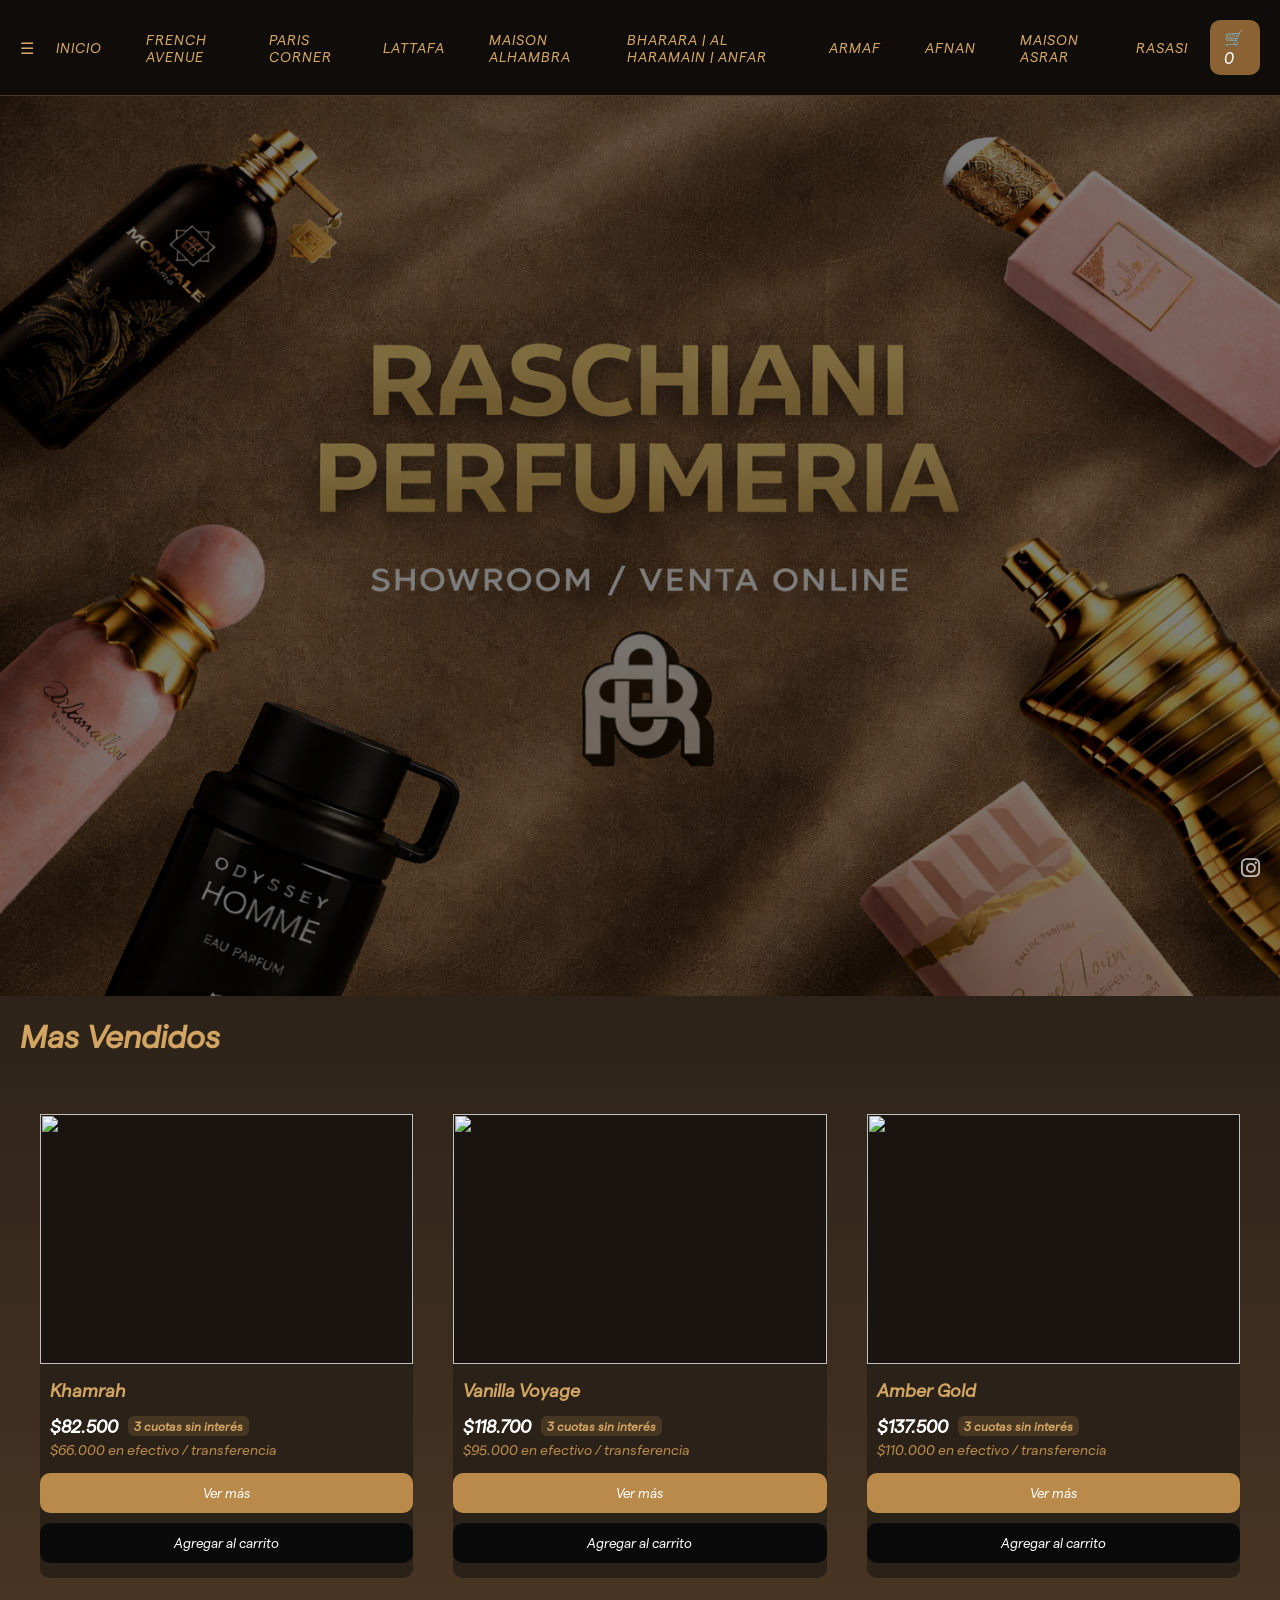
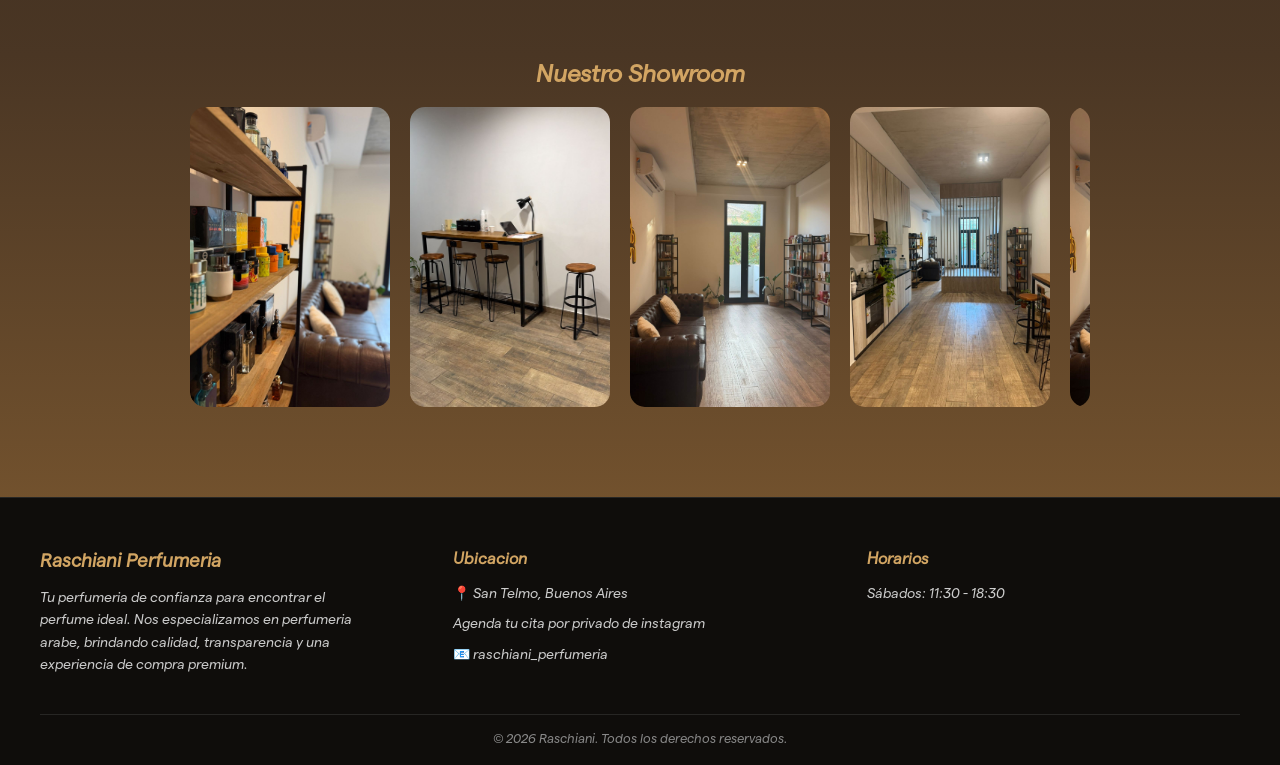
==== index.html @ 4df6bfa4 "Add files via upload" ====
<!DOCTYPE html>
<html lang="es">
<head>
<link rel="stylesheet" href="https://cdnjs.cloudflare.com/ajax/libs/font-awesome/6.5.0/css/all.min.css">
<meta charset="UTF-8">
<meta name="viewport" content="width=device-width, initial-scale=1.0">
<title>RASCHIANI | INICIO</title>
<link rel="stylesheet" href="style.css">
</head>

<body>

<nav class="navbar">
<div class="menu-toggle" onclick="toggleMenu()">☰</div>
<a href="index.html">inicio</a>
<a href="french.html">French Avenue</a>
<a href="paris.html">Paris Corner</a>
<a href="lattafa.html">Lattafa</a>
<a href="maison.html">Maison Alhambra</a>
<a href="bharara.html">Bharara | Al Haramain | Anfar</a>
<a href="armaf.html">Armaf</a>
<a href="afnan.html">Afnan</a>
<a href="asrar.html">Maison Asrar</a>
<a href="rasasi.html">Rasasi</a>

<div class="carrito-icono" onclick="abrirCarrito()">
🛒 <span id="contador">0</span>
</div>
</nav>

<section class="hero">

    <div class="heroContenido">

        <h1 class="tituloHero">
        </h1>

    <picture>
        <source media="(max-width:768px)" srcset="img/hero2.png">
        <img src="img/hero1.png" class="hero-img" alt="Hero">
    </picture>

    <div class="overlay"></div>


        <p class="subtituloHero">
        </p>
    </div>

</section>
<div class="titulo">
    <h1>Mas Vendidos</h1>
</div>
<div id="catalogo" class="contenedor"></div>

<div class="showroom">

    <h2 class="titulo-showroom">Nuestro Showroom</h2>

    <div class="carousel" id="carousel">
        <div class="carousel-track" id="carouselTrack">
            <img src="showroom/1.jpeg">
            <img src="showroom/2.jpeg">
            <img src="showroom/3.jpeg">
            <img src="showroom/4.jpeg">
            <img src="showroom/5.jpeg">
            <img src="showroom/6.jpeg">
        </div>
    </div>

</div>

<!-- MODAL CARRITO -->
<div id="modalCarrito" class="modal">
<div class="contenido">
<h2>Carrito</h2>
<ul id="listaCarrito"></ul>
<p>Total tarjeta: $<span id="totalTarjeta">0</span></p>
<p>Total efectivo/transferencia: $<span id="totalEfectivo">0</span></p>

<p class="forma-pago-titulo">Forma de pago:</p>

<select id="formaPago">
    <option value="tarjeta">💳 Tarjeta (3 cuotas sin interés)</option>
    <option value="efectivo">💵 Efectivo / Transferencia (25% OFF)</option>
</select>
<div class="botones-carrito">
    <button onclick="enviarPedido()">Finalizar</button>
    <button onclick="vaciarCarrito()">Vaciar</button>
    <button onclick="cerrarCarrito()">Cerrar</button>
</div>
</div>
</div>

<!-- MODAL NOTAS -->
<div id="modalnotas" class="modal">
    <div class="contenido">
        <img src="img/logo.png" class="logo-modal">
        <h2 class="titulo-modal" id="modalTitulo"></h2>
        <div class="modal-body">
            <img class="img-modal" id="modalImagen">
            <div class="text-modal" id="modalTexto"></div>
        </div>
        <button onclick="cerrarnotas()">Cerrar</button>
    </div>
</div>
<div class="social-float">
    <a href="https://instagram.com/raschiani_perfumeria" target="_blank" class="icon ig">
        <i class="fab fa-instagram"></i>
    </a>
</div>

<footer class="footer">

<div class="footer-container">

<!-- MARCA -->
<div class="footer-col">
<h3>Raschiani Perfumeria</h3>
<p>
Tu perfumeria de confianza para encontrar el perfume ideal. 
Nos especializamos en perfumeria arabe, brindando calidad, 
transparencia y una experiencia de compra premium.
</p>
</div>

<!-- CONTACTO -->
<div class="footer-col">
<h4>Ubicacion</h4>
<p>📍 San Telmo, Buenos Aires</p>
<p>Agenda tu cita por privado de instagram</p>
<p>📧 raschiani_perfumeria </p>
</div>

<!-- HORARIOS -->
<div class="footer-col">
<h4>Horarios</h4>
<p>Sábados: 11:30 - 18:30</p>
</div>

</div>

<div class="footer-bottom">
<p>© 2026 Raschiani. Todos los derechos reservados.</p>
</div>

</footer>

<!-- MODAL CONFIRMACION -->
<div id="modalConfirmacion" class="modal">
    <div class="contenido">
        <h2 class="importante">⚠️ IMPORTANTE</h2>
        <p id="mensajeCarrito">Al hacer click en confirmar vamos a copiar tu pedido y te llevamos directo a Instagram. Solo pegá el mensaje y tu pedido estará listo.</p>
        <div class="botones-carrito" style="margin-top:20px;">
            <button id="btnConfirmarPedido">Confirmar</button>
            <button onclick="cerrarConfirmacion()">Cancelar</button>
        </div>
    </div>
</div>

<script src="script.js"></script>
</body>
</html>
---- style.css ----
/* ================= VARIABLES ================= */
:root{
--crema:#0f0d0b;
--crema2:#2a2118;

--marron-claro:#6b4a2e;
--marron:#8a6233;
--marron-oscuro:#4a3624;

--negro:#0a0a0a;

--rosa:#b98a4a;
--rosa-oscuro:#d2a563;
}

@font-face {
    font-family: 'fuente1';
    src: url('fuentes/Matter-RegularItalic.otf') format('truetype');
    font-weight: normal;
    font-style: normal;
}

@font-face {
    font-family: 'fuente2';
    src: url('fuentes/Matter-Regular.otf') format('truetype');
    font-weight: normal;
    font-style: normal;
}

/* ================= RESET ================= */
*{
margin:0;
padding:0;
box-sizing:border-box;
font-family: 'fuente1', serif;
}
html{
scroll-behavior: smooth;
}

/* ================= BASE ================= */
body{
background:linear-gradient(
180deg,
#0f0d0b 0%,
#2a2118 40%,
#4a3624 70%,
#8a6233 100%
);
color:#d2a563;
}

.titulo{
color:var(--rosa-oscuro);
padding:20px;
font-family: 'fuente1', serif;
}

/* ================= NAVBAR ================= */
.navbar{
display:flex;
justify-content:space-between;
align-items:center;
padding:20px;
background:rgba(15,13,11,0.8);
backdrop-filter:blur(10px);
position:sticky;
top:0;
z-index:1000;
border-bottom:1px solid #4a3624;
}

.navbar a{
color:#d2a563;
text-decoration:none;
margin:0 10px;
font-size:14px;
letter-spacing:1px;
text-transform:uppercase;
padding:8px 12px;
border-radius:8px;
transition:0.3s;
}

.navbar a:hover{
background:rgba(185,138,74,0.2);
color:#fff;
transform:translateY(-2px);
}

/* ================= HERO ================= */
.hero{
min-height:100vh;
width:100%;  
height: 100vh;
overflow: hidden;
background:linear-gradient(rgba(0,0,0,0.5),rgba(0,0,0,0.5));  
display:flex;
align-items:center;
justify-content:center;
text-align:center;
padding:20px;
position:relative;
}

.hero-img {
position: absolute;
top: 0;
left: 0;
width: 100%;
height: 100%;
object-fit: cover; /* 🔥 ESTO ES LO QUE TE ARREGLA TODO */
}

.overlay {
position: absolute;
top: 0;
left: 0;
width: 100%;
height: 100%;
background: rgba(0, 0, 0, 0.5); /* 🔥 controla opacidad */
}

@media (max-width:768px){
.hero{
min-height:100vh;
}
}



.tituloHero{
font-size:3.5rem;
letter-spacing:4px;
font-family: 'fuente1', serif;
}

.subtituloHero{
position:absolute;
bottom:20px;
right:20px;
color:#d2a563;
font-size:clamp(1rem, 2.5vw, 1.3rem);
margin:0;
font-family: 'fuente1', serif;
}

.showroom{
padding:40px 20px;
text-align:center;
}

.titulo-showroom{
color:#d2a563;
margin-bottom:20px;
font-size:24px;
font-family: 'fuente1', serif;
}

.carousel{
overflow:hidden;
width:100%;
max-width:900px;
margin:auto;
border-radius:15px;
position:relative;
}

.carousel-track{
display:flex;
gap:20px;
transition:transform 0.5s ease;
will-change: transform;
}

.carousel img{
width:200px;
height:300px;
flex-shrink:0;
border-radius:15px;
object-fit:cover;
user-select:none;
pointer-events:none;
}

.carousel img:hover{
opacity:1;
transform:scale(1.05);
}

/* ================= GRID ================= */
.contenedor{
display:grid;
grid-template-columns:repeat(auto-fit,minmax(250px,1fr));
gap:40px;
padding:40px;
}

/* ================= CARDS ================= */
.card{
background:#2a2118;
border-radius:10px;
overflow:visible;
transition:0.3s;
padding-bottom:10px;
transition: all 0.4s ease;
display:flex;
flex-direction:column;
justify-content:space-between;
position:relative;
}

.card:hover{
transform: translateY(-10px) scale(1.02);
box-shadow: 0 15px 40px rgba(0,0,0,0.5);
}

.card img{
width:100%;
height:250px;        /* 🔥 altura fija */
object-fit:contain;  /* mantiene proporción sin cortar */
background:#1a1410;  /* relleno elegante */
}

.card h3{
margin:15px 10px 5px;
font-size:18px;
}

.logo-modal{
position:absolute;
top:12px;
right:12px;
width:60px;
height:60px;
object-fit:contain;
opacity:0.5;
pointer-events:none;
}

.ml-perfume{
margin:0 10px 5px;
font-size:13px;
color:#8a6233;
letter-spacing:1px;
}


.sin-stock{
position:absolute;
top:10px;
right:-40px;
background:red;
color:white;
padding:5px 40px;
font-size:12px;
font-weight:bold;
transform:rotate(45deg);
z-index:10;
box-shadow:0 0 10px rgba(0,0,0,0.5);
}



.precio-container{
margin:10px;
display:flex;
flex-direction:column;
gap:5px;
}

.precio-principal{
font-size:18px;
font-weight:bold;
color:#fff;
display:flex;
align-items:center;
gap:10px;
flex-wrap:wrap;
}

.cuotas{
font-size:12px;
background:rgba(185,138,74,0.2);
padding:3px 6px;
border-radius:6px;
color:#d2a563;
white-space:nowrap;
}

.precio-secundario{
font-size:14px;
color:#b98a4a;
}

/* BOTONES CARD */
.card button{
width:100%;
margin:5px 0;
padding:12px;
border:none;
border-radius:10px;
cursor:pointer;
transition:0.3s;
}

.agregar{
background:#0a0a0a;
color:white;
}

.agregar:hover{
background:#8a6233;
}
.agregar {
position: relative;
overflow: hidden;
}

/* TEXTO */
.agregar .texto {
display: block;
transition: opacity 0.2s ease;
}

/* ICONO */
.carrito-icono-btn {
position: absolute;
left: -40px;
top: 50%;
transform: translateY(-50%);
font-size: 18px;
opacity: 0;
}

/* ESTADO ANIMADO */
.agregar.animado .texto {
opacity: 0;
}

.agregar.animado .carrito-icono-btn {
opacity: 1;
animation: correrCarrito 0.6s ease forwards;
}

/* ANIMACION */
@keyframes correrCarrito {
    0% {
        left: -40px;
    }
    50% {
        left: 50%;
        transform: translate(-50%, -50%);
    }
    100% {
        left: 120%;
    }
}

.detalles{
background:#b98a4a;
color:white;
}

.detalles:hover{
background:#d2a563;
}

.animar{
opacity: 0;
transform: translateY(30px);
transition: all 0.6s ease;
}

.animar.visible{
opacity: 1;
transform: translateY(0);
}

/* ================= CARRITO ================= */
.carrito-icono{
background:var(--marron);
color:white;
padding:8px 14px;
border-radius:10px;
cursor:pointer;
}

/* LISTA */
.item-carrito{
display:flex;
gap:10px;
padding:8px;
background:#1a1410;
border-radius:10px;
margin-bottom:10px;
}

.img-carrito{
width:70px;
height:70px;
object-fit:contain;
}

/* ================= MODALES ================= */
.modal{
position:fixed;
top:0;
left:0;
width:100%;
height:100%;
background:rgba(0,0,0,0.7);
display:flex;
justify-content:center;
align-items:center;
z-index:2000;
opacity: 0;
visibility:hidden;
transition: all 0.1s ease;
}

.modal.activo{
display:flex;
opacity: 1;
visibility:visible;
}

.modal.activo .contenido{
transform: translateY(0) scale(1);
opacity:1;
}

/* CONTENIDO MODAL */
.contenido{
position:relative;
background:#2a2118;
backdrop-filter: blur(10px);
padding:20px;
border-radius:12px;
width:90%;
max-width:400px;
max-height:80vh;
display:flex;
flex-direction:column;
overflow-y:auto;
overflow-x:hidden;
transform: translateY(40px) scale(0.95);
opacity:0;
transition: all 0.4s ease;
}
.titulo-modal{
margin-bottom: 10px;
font-family: 'fuente1', serif;
}
.modal-body{
display:flex;
gap:15px;
align-items:flex-start;
margin-bottom:10px;
width:100%;
min-width:0;
}

.img-modal{
width:100px;
height:130px;
object-fit:contain;
flex-shrink:0;
}

.text-modal{
flex:1;
font-size:14px;
line-height:1.6;
color:#d2a563;
display:flex;
flex-direction:column;
gap:5px;
}

.nota-bar{
padding:6px 12px;
border-radius:5px;
font-size:12px;
color:white;
text-align:center;
letter-spacing:0.5px;
text-shadow:0 1px 2px rgba(0,0,0,0.4);
transition: transform 0.2s ease;
}

/* SCROLL INTERNO */
#listaCarrito{
flex:1;
overflow-y:auto;
margin:10px 0;
}

/* BOTONES CARRITO */
.botones-carrito{
display:flex;
gap:10px;
margin-top:10px;
}

.botones-carrito button{
flex:1;
padding:10px;
border:none;
border-radius:10px;
background:#0a0a0a;
color:white;
cursor:pointer;
transition:0.3s;
}

.botones-carrito button:hover{
background:#8a6233;
}
.importante{
margin-top:10px;
color:red;
font-weight:bold;
}
#mensajeCarrito{
margin-top:10px;
font-size:14px;
color:#b98a4a;
}

#formaPago{
width:100%;
padding:12px 15px;
margin-top:10px;
border-radius:10px;
border:1px solid #4a3624;
background:#1a1410;
color:#d2a563;
font-size:14px;
cursor:pointer;
outline:none;
transition: all 0.3s ease;

/* sacar estilo default */
appearance:none;
-webkit-appearance:none;
-moz-appearance:none;

/* flechita custom */
background-image: url("data:image/svg+xml;utf8,<svg fill='%23d2a563' height='20' viewBox='0 0 20 20' width='20' xmlns='http://www.w3.org/2000/svg'><path d='M5 7l5 5 5-5H5z'/></svg>");
background-repeat:no-repeat;
background-position:right 10px center;
background-size:15px;
}

#formaPago:hover{
border-color:#b98a4a;
}

#formaPago:focus{
box-shadow:0 0 0 2px rgba(185,138,74,0.4);
}

.forma-pago-titulo{
margin-top:10px;
font-size:14px;
color:#d2a563;
font-family: 'fuente1', serif;
}

/* BOTON MODAL NOTAS */
#modalnotas button{
width: 100%;
padding: 6px 14px;
margin: 10px auto;
border-radius: 20px;
background: black;
border: 1px solid #b98a4a;
color: #b98a4a;
cursor: pointer;
transition: all 0.3s ease;
}

#modalnotas button:hover{
background: #b98a4a;
color: #0a0a0a;
transform: scale(1.05);
}

/* ================= ANIMACIONES ================= */
.agregar.animado{
animation:agregarAnim 0.4s ease;
}

@keyframes agregarAnim{
0%{transform:scale(1);}
50%{transform:scale(1.15);}
100%{transform:scale(1);}
}

#contador{
display:inline-block;
}

#contador.animado{
animation:rebote 0.4s ease;
}

@keyframes rebote{
0%{transform:scale(1);}
30%{transform:scale(1.4);}
60%{transform:scale(0.9);}
100%{transform:scale(1);}
}

/* ================= SOCIAL ================= */
.social-float{
position:fixed;
bottom:20px;
right:20px;
display:flex;
flex-direction:column;
gap:15px;
z-index:100;
}

.icon{
color:white;
font-size:22px;
opacity:0.7;
transition:0.3s;
}

.icon:hover{
opacity:1;
transform:translateY(-3px);
}

/* FOOTER */
.footer{
background:var(--crema);
padding:50px 40px 20px;
margin-top:50px;
border-top:1px solid rgba(255,255,255,0.1);
}

/* CONTENEDOR */
.footer-container{
display:grid;
grid-template-columns:repeat(auto-fit,minmax(250px,1fr));
gap:40px;
margin-bottom:30px;
}

/* COLUMNAS */
.footer-col h3,
.footer-col h4{
margin-bottom:15px;
color:#d2a563;
}

.footer-col p{
font-size:14px;
color:#ccc;
line-height:1.6;
margin-bottom:8px;
margin-right:55px;
}

/* BOTTOM */
.footer-bottom{
text-align:center;
border-top:1px solid rgba(255,255,255,0.1);
padding-top:15px;
font-size:13px;
color:#888;
}

/* ================= RESPONSIVE ================= */
@media(max-width:768px){

.navbar{
flex-wrap:wrap;
}

.navbar a{
display:none;
width:100%;
text-align:center;
padding:10px 0;
}

.navbar.activo a{
display:block;
background:#2a2118;
margin:5px 0;
border-radius:10px;
}

.menu-toggle{
display:block;
}

.contenedor{
padding:20px;
gap:20px;
}
}

/*SCROL DISEÑO */
/* ================= SCROLL GLOBAL ================= */

/* Chrome, Edge, Safari */
::-webkit-scrollbar {
width: 8px;
}

::-webkit-scrollbar-track {
background: #0f0d0b; /* fondo oscuro */
}

::-webkit-scrollbar-thumb {
background: linear-gradient(180deg, #8a6233, #b98a4a);
border-radius: 10px;
transition: 0.3s;
}

::-webkit-scrollbar-thumb:hover {
background: linear-gradient(180deg, #b98a4a, #d2a563);
}

/* Firefox */
* {
scrollbar-width: thin;
scrollbar-color: #8a6233 #0f0d0b;
}
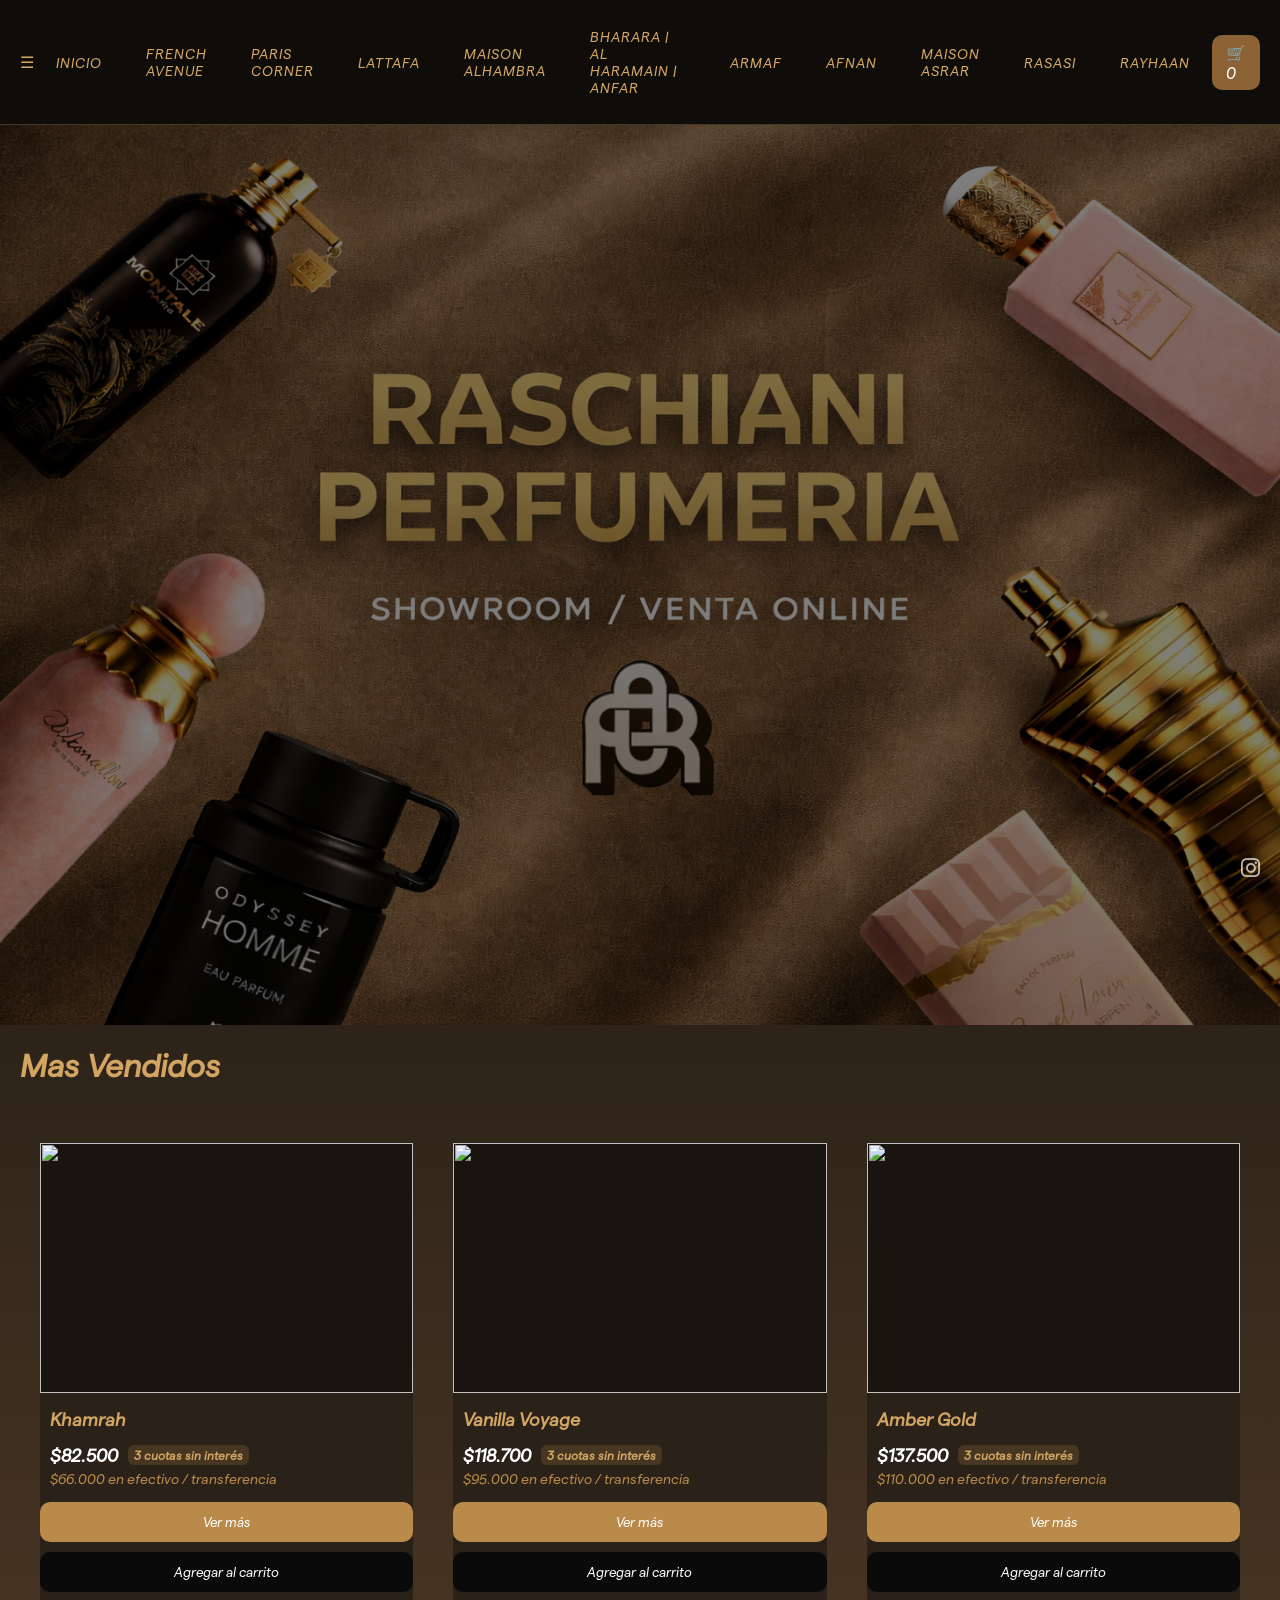
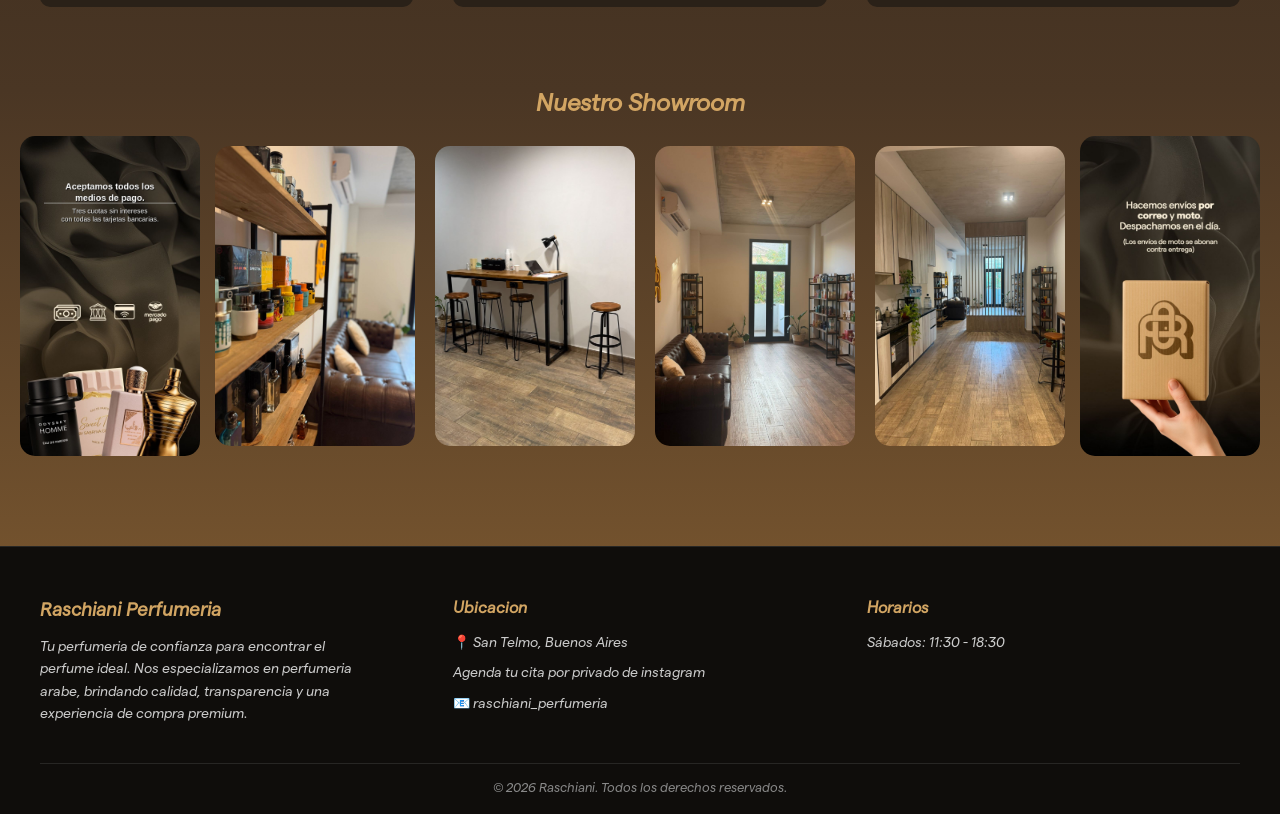
==== commit 453e2f39: "Add files via upload" ====
--- a/index.html
+++ b/index.html
@@ -22,6 +22,7 @@
 <a href="afnan.html">Afnan</a>
 <a href="asrar.html">Maison Asrar</a>
 <a href="rasasi.html">Rasasi</a>
+<a href="rayhaan.html">Rayhaan</a>
 
 <div class="carrito-icono" onclick="abrirCarrito()">
 🛒 <span id="contador">0</span>
@@ -57,15 +58,21 @@
 
     <h2 class="titulo-showroom">Nuestro Showroom</h2>
 
-    <div class="carousel" id="carousel">
-        <div class="carousel-track" id="carouselTrack">
-            <img src="showroom/1.jpeg">
-            <img src="showroom/2.jpeg">
-            <img src="showroom/3.jpeg">
-            <img src="showroom/4.jpeg">
-            <img src="showroom/5.jpeg">
-            <img src="showroom/6.jpeg">
+    <div class="showroom-wrapper">
+        <img src="img/pago.jpg" class="showroom-lateral" alt="Medios de pago">
+
+        <div class="carousel" id="carousel">
+            <div class="carousel-track" id="carouselTrack">
+                <img src="showroom/1.jpeg">
+                <img src="showroom/2.jpeg">
+                <img src="showroom/3.jpeg">
+                <img src="showroom/4.jpeg">
+                <img src="showroom/5.jpeg">
+                <img src="showroom/6.jpeg">
+            </div>
         </div>
+
+        <img src="img/envios.jpeg" class="showroom-lateral" alt="Envíos">
     </div>
 
 </div>
@@ -149,8 +156,7 @@
 <!-- MODAL CONFIRMACION -->
 <div id="modalConfirmacion" class="modal">
     <div class="contenido">
-        <h2 class="importante">⚠️ IMPORTANTE</h2>
-        <p id="mensajeCarrito">Al hacer click en confirmar vamos a copiar tu pedido y te llevamos directo a Instagram. Solo pegá el mensaje y tu pedido estará listo.</p>
+        <p id="mensajeCarrito"><strong class="importante">Importante :</strong><br>Al dar clik en finalizar te lleva al chat de Instagram, en ese momento darle si o si <strong>PEGAR</strong> y tu pedido quedará escrito en el chat 🙂</p>
         <div class="botones-carrito" style="margin-top:20px;">
             <button id="btnConfirmarPedido">Confirmar</button>
             <button onclick="cerrarConfirmacion()">Cancelar</button>
--- a/style.css
+++ b/style.css
@@ -148,6 +148,30 @@
 .showroom{
 padding:40px 20px;
 text-align:center;
+}
+
+.showroom-wrapper{
+display:flex;
+align-items:center;
+justify-content:center;
+gap:15px;
+}
+
+.showroom-lateral{
+width:180px;
+border-radius:15px;
+object-fit:cover;
+flex-shrink:0;
+}
+
+@media(max-width:768px){
+.showroom-wrapper{
+flex-direction:column;
+}
+.showroom-lateral{
+width:90%;
+max-width:400px;
+}
 }
 
 .titulo-showroom{
@@ -524,8 +548,9 @@
 }
 #mensajeCarrito{
 margin-top:10px;
-font-size:14px;
+font-size:17px;
 color:#b98a4a;
+line-height:1.8;
 }
 
 #formaPago{
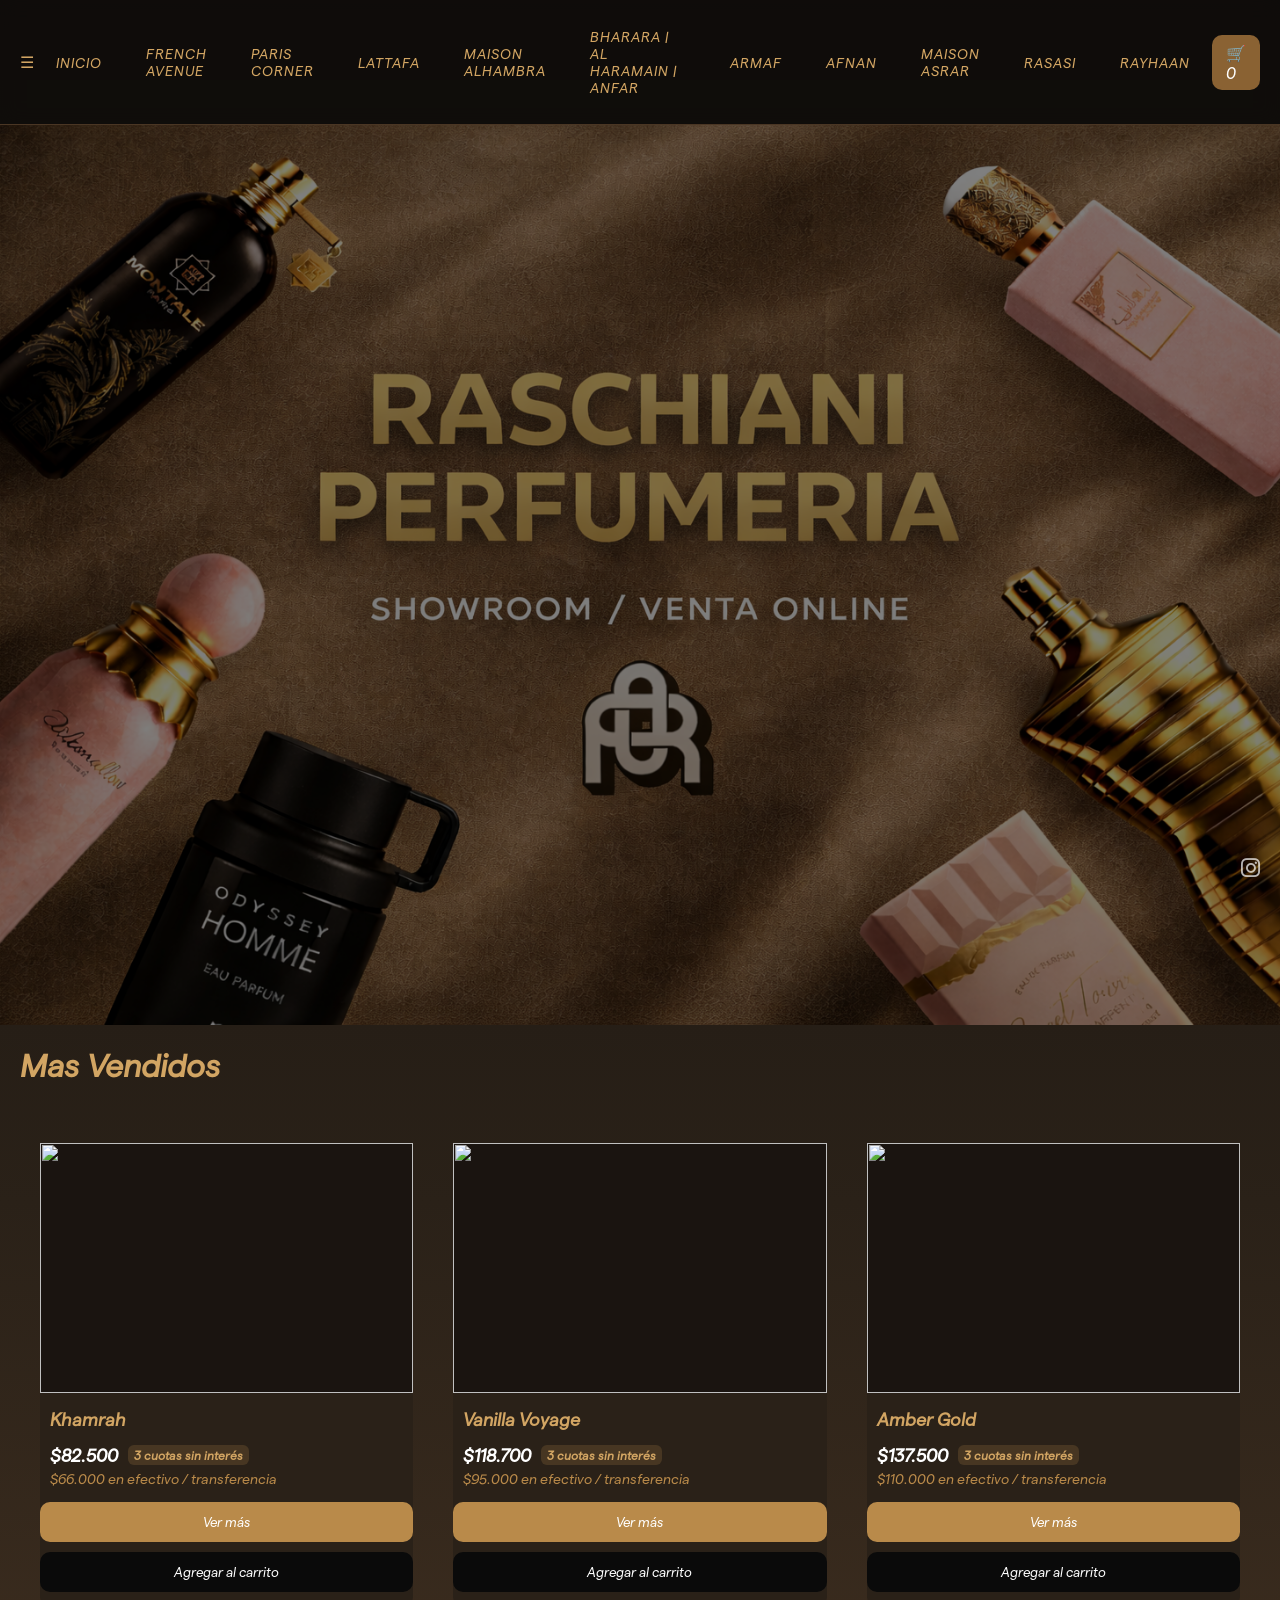
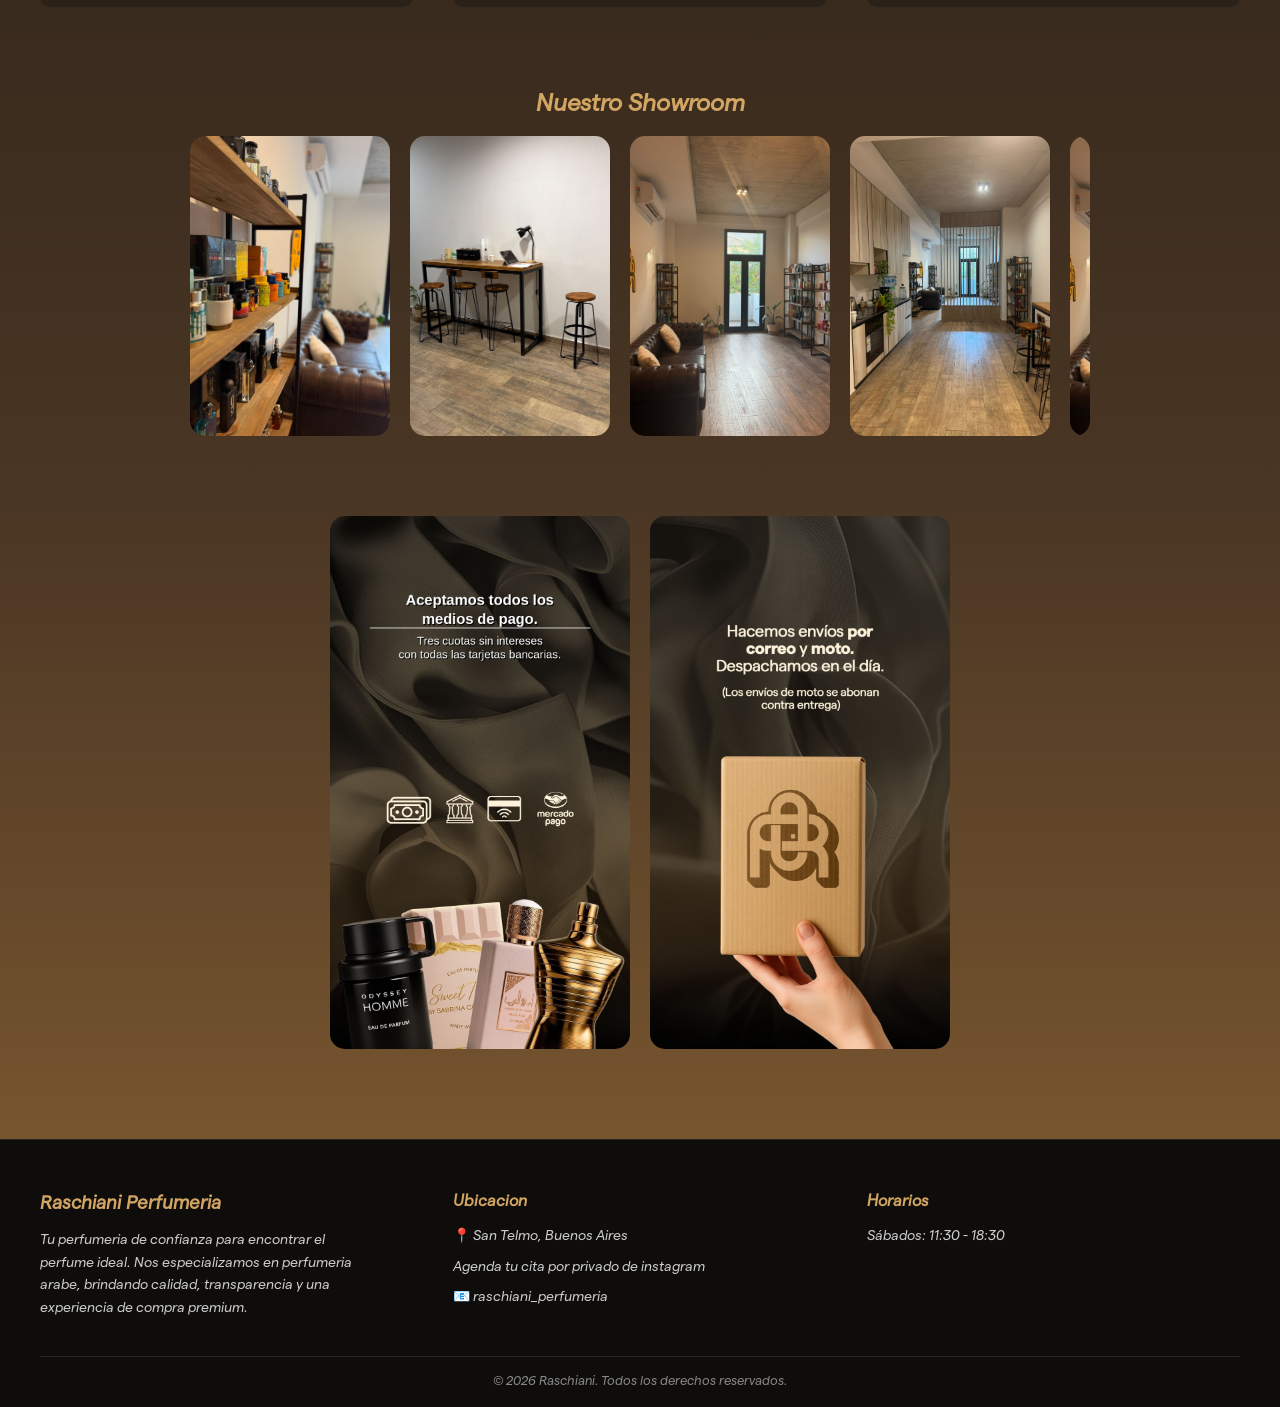
==== commit 7ab76ef4: "Add files via upload" ====
--- a/index.html
+++ b/index.html
@@ -58,23 +58,22 @@
 
     <h2 class="titulo-showroom">Nuestro Showroom</h2>
 
-    <div class="showroom-wrapper">
-        <img src="img/pago.jpg" class="showroom-lateral" alt="Medios de pago">
-
-        <div class="carousel" id="carousel">
-            <div class="carousel-track" id="carouselTrack">
-                <img src="showroom/1.jpeg">
-                <img src="showroom/2.jpeg">
-                <img src="showroom/3.jpeg">
-                <img src="showroom/4.jpeg">
-                <img src="showroom/5.jpeg">
-                <img src="showroom/6.jpeg">
-            </div>
+    <div class="carousel" id="carousel">
+        <div class="carousel-track" id="carouselTrack">
+            <img src="showroom/1.jpeg">
+            <img src="showroom/2.jpeg">
+            <img src="showroom/3.jpeg">
+            <img src="showroom/4.jpeg">
+            <img src="showroom/5.jpeg">
+            <img src="showroom/6.jpeg">
         </div>
-
-        <img src="img/envios.jpeg" class="showroom-lateral" alt="Envíos">
     </div>
 
+</div>
+
+<div class="info-imagenes">
+    <img src="img/pago.jpg" alt="Medios de pago">
+    <img src="img/envios.jpeg" alt="Envíos">
 </div>
 
 <!-- MODAL CARRITO -->
--- a/style.css
+++ b/style.css
@@ -150,28 +150,19 @@
 text-align:center;
 }
 
-.showroom-wrapper{
-display:flex;
-align-items:center;
+.info-imagenes{
+display:flex;
 justify-content:center;
-gap:15px;
-}
-
-.showroom-lateral{
-width:180px;
+gap:20px;
+padding:40px 20px;
+flex-wrap:wrap;
+}
+
+.info-imagenes img{
+width:70%;
+max-width:300px;
 border-radius:15px;
 object-fit:cover;
-flex-shrink:0;
-}
-
-@media(max-width:768px){
-.showroom-wrapper{
-flex-direction:column;
-}
-.showroom-lateral{
-width:90%;
-max-width:400px;
-}
 }
 
 .titulo-showroom{
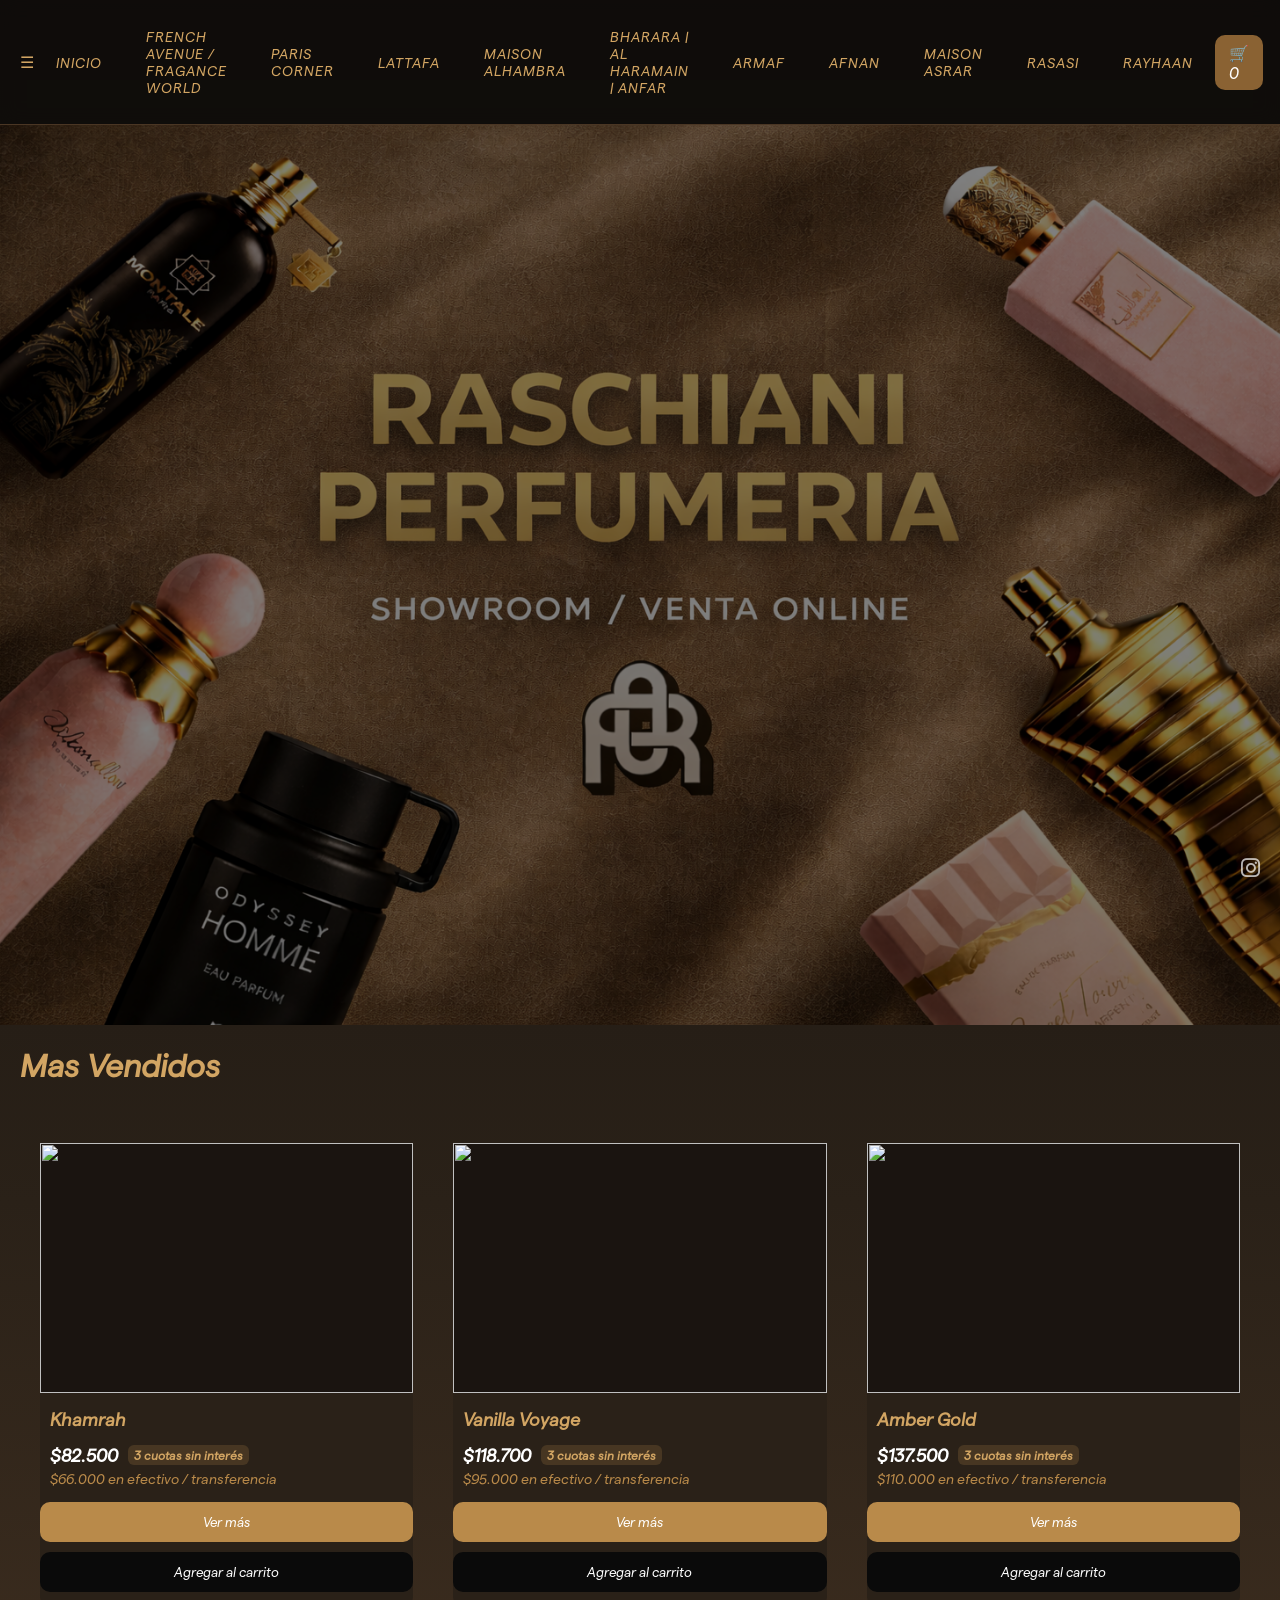
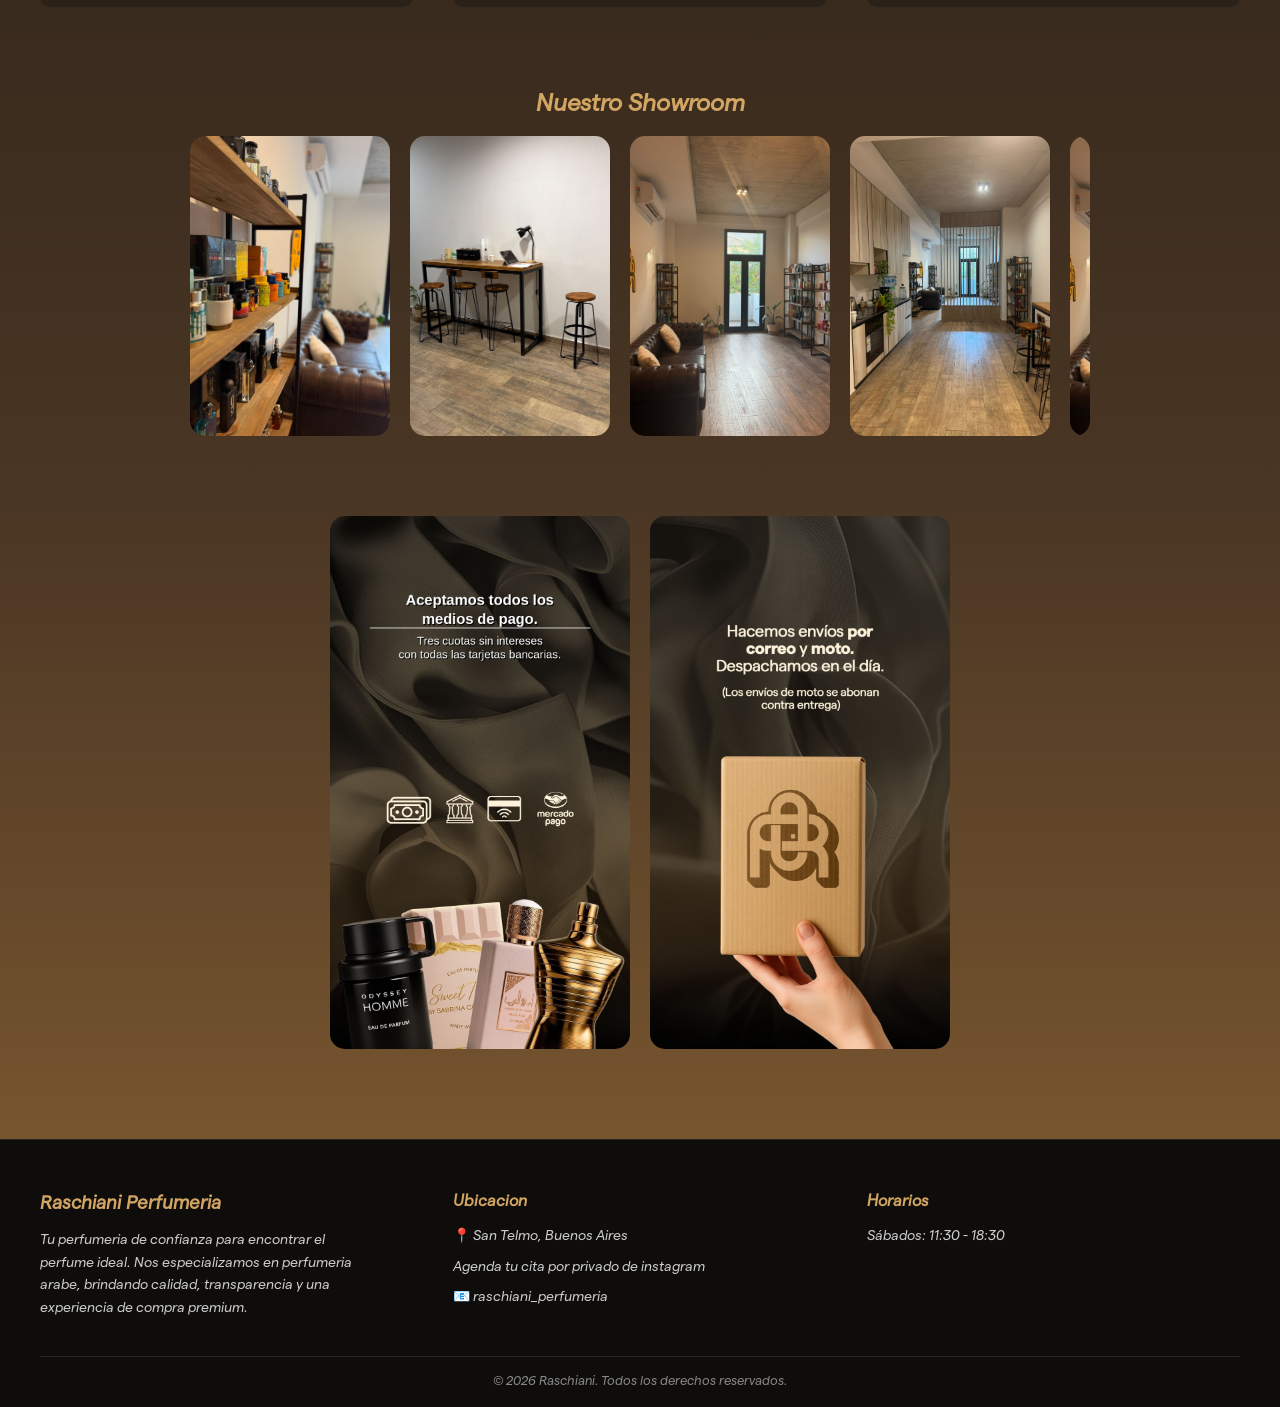
==== commit ccc9350a: "Add files via upload" ====
--- a/index.html
+++ b/index.html
@@ -13,7 +13,7 @@
 <nav class="navbar">
 <div class="menu-toggle" onclick="toggleMenu()">☰</div>
 <a href="index.html">inicio</a>
-<a href="french.html">French Avenue</a>
+<a href="french.html">French Avenue / Fragance World</a>
 <a href="paris.html">Paris Corner</a>
 <a href="lattafa.html">Lattafa</a>
 <a href="maison.html">Maison Alhambra</a>
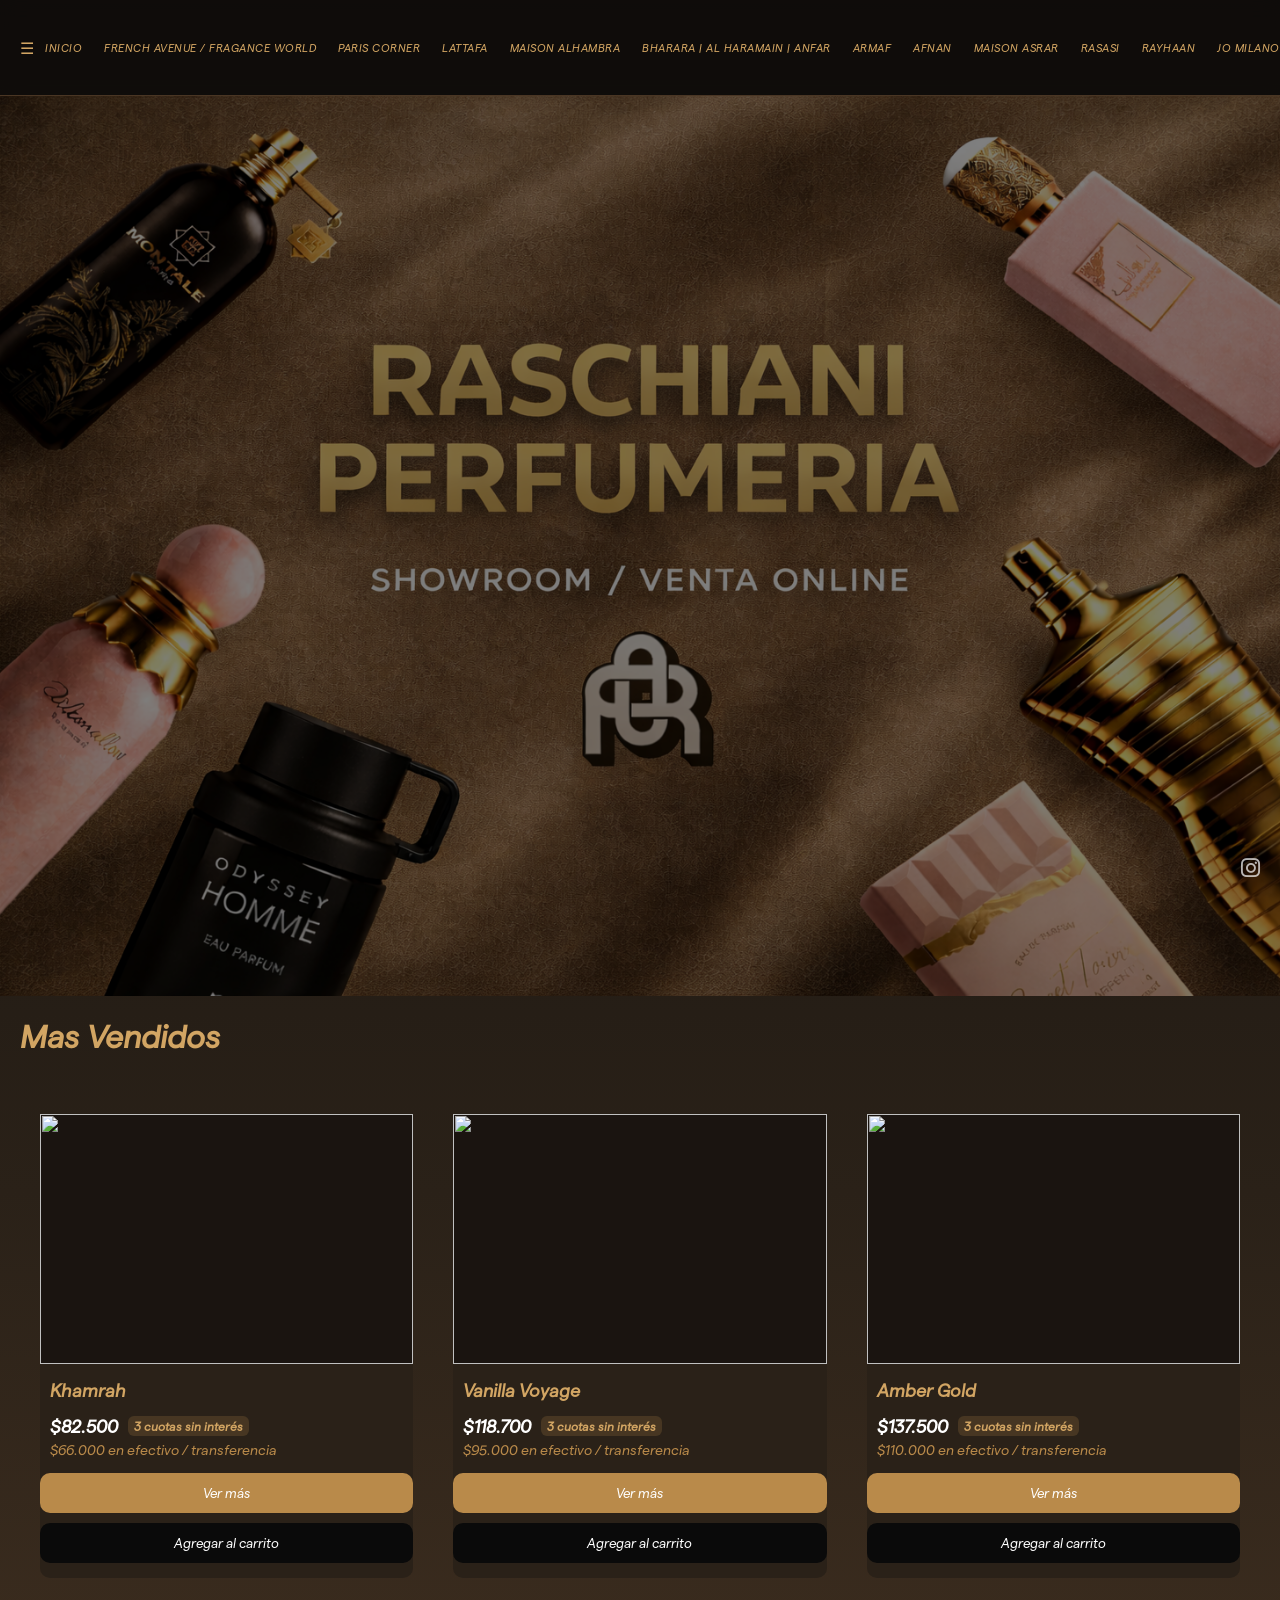
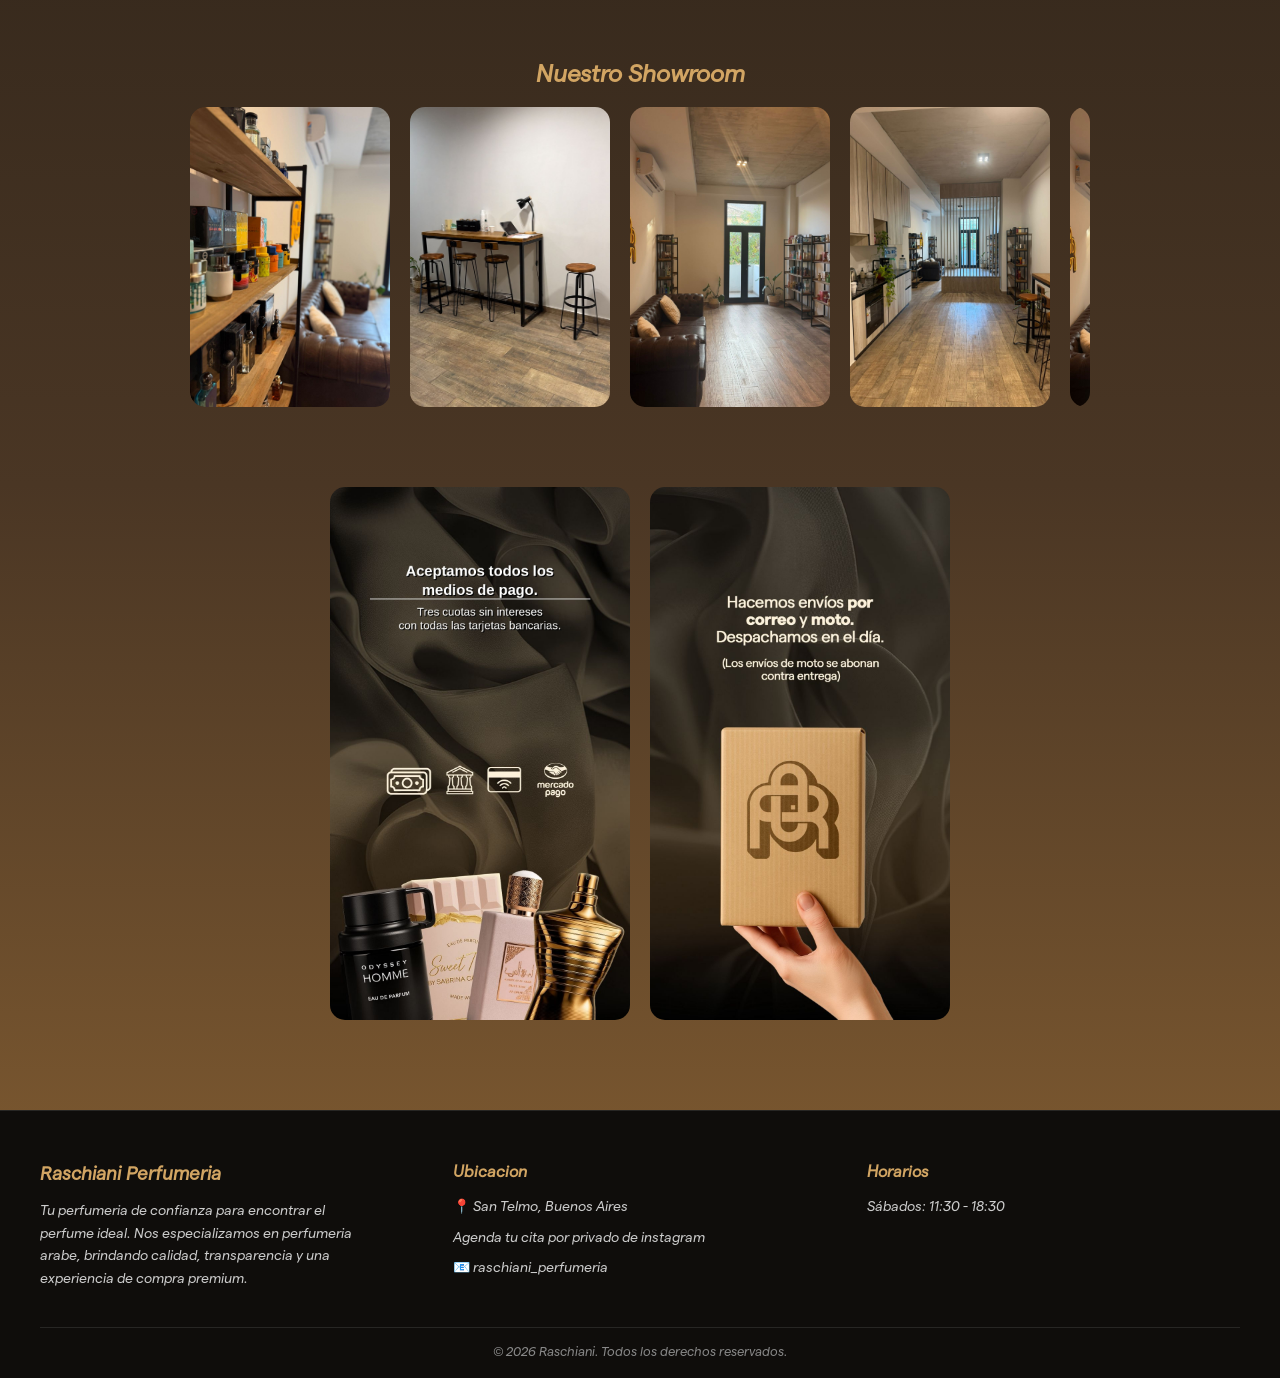
==== commit 01e26191: "Add files via upload" ====
--- a/index.html
+++ b/index.html
@@ -1,168 +1,169 @@
-<!DOCTYPE html>
-<html lang="es">
-<head>
-<link rel="stylesheet" href="https://cdnjs.cloudflare.com/ajax/libs/font-awesome/6.5.0/css/all.min.css">
-<meta charset="UTF-8">
-<meta name="viewport" content="width=device-width, initial-scale=1.0">
-<title>RASCHIANI | INICIO</title>
-<link rel="stylesheet" href="style.css">
-</head>
-
-<body>
-
-<nav class="navbar">
-<div class="menu-toggle" onclick="toggleMenu()">☰</div>
-<a href="index.html">inicio</a>
-<a href="french.html">French Avenue / Fragance World</a>
-<a href="paris.html">Paris Corner</a>
-<a href="lattafa.html">Lattafa</a>
-<a href="maison.html">Maison Alhambra</a>
-<a href="bharara.html">Bharara | Al Haramain | Anfar</a>
-<a href="armaf.html">Armaf</a>
-<a href="afnan.html">Afnan</a>
-<a href="asrar.html">Maison Asrar</a>
-<a href="rasasi.html">Rasasi</a>
-<a href="rayhaan.html">Rayhaan</a>
-
-<div class="carrito-icono" onclick="abrirCarrito()">
-🛒 <span id="contador">0</span>
-</div>
-</nav>
-
-<section class="hero">
-
-    <div class="heroContenido">
-
-        <h1 class="tituloHero">
-        </h1>
-
-    <picture>
-        <source media="(max-width:768px)" srcset="img/hero2.png">
-        <img src="img/hero1.png" class="hero-img" alt="Hero">
-    </picture>
-
-    <div class="overlay"></div>
-
-
-        <p class="subtituloHero">
-        </p>
-    </div>
-
-</section>
-<div class="titulo">
-    <h1>Mas Vendidos</h1>
-</div>
-<div id="catalogo" class="contenedor"></div>
-
-<div class="showroom">
-
-    <h2 class="titulo-showroom">Nuestro Showroom</h2>
-
-    <div class="carousel" id="carousel">
-        <div class="carousel-track" id="carouselTrack">
-            <img src="showroom/1.jpeg">
-            <img src="showroom/2.jpeg">
-            <img src="showroom/3.jpeg">
-            <img src="showroom/4.jpeg">
-            <img src="showroom/5.jpeg">
-            <img src="showroom/6.jpeg">
-        </div>
-    </div>
-
-</div>
-
-<div class="info-imagenes">
-    <img src="img/pago.jpg" alt="Medios de pago">
-    <img src="img/envios.jpeg" alt="Envíos">
-</div>
-
-<!-- MODAL CARRITO -->
-<div id="modalCarrito" class="modal">
-<div class="contenido">
-<h2>Carrito</h2>
-<ul id="listaCarrito"></ul>
-<p>Total tarjeta: $<span id="totalTarjeta">0</span></p>
-<p>Total efectivo/transferencia: $<span id="totalEfectivo">0</span></p>
-
-<p class="forma-pago-titulo">Forma de pago:</p>
-
-<select id="formaPago">
-    <option value="tarjeta">💳 Tarjeta (3 cuotas sin interés)</option>
-    <option value="efectivo">💵 Efectivo / Transferencia (25% OFF)</option>
-</select>
-<div class="botones-carrito">
-    <button onclick="enviarPedido()">Finalizar</button>
-    <button onclick="vaciarCarrito()">Vaciar</button>
-    <button onclick="cerrarCarrito()">Cerrar</button>
-</div>
-</div>
-</div>
-
-<!-- MODAL NOTAS -->
-<div id="modalnotas" class="modal">
-    <div class="contenido">
-        <img src="img/logo.png" class="logo-modal">
-        <h2 class="titulo-modal" id="modalTitulo"></h2>
-        <div class="modal-body">
-            <img class="img-modal" id="modalImagen">
-            <div class="text-modal" id="modalTexto"></div>
-        </div>
-        <button onclick="cerrarnotas()">Cerrar</button>
-    </div>
-</div>
-<div class="social-float">
-    <a href="https://instagram.com/raschiani_perfumeria" target="_blank" class="icon ig">
-        <i class="fab fa-instagram"></i>
-    </a>
-</div>
-
-<footer class="footer">
-
-<div class="footer-container">
-
-<!-- MARCA -->
-<div class="footer-col">
-<h3>Raschiani Perfumeria</h3>
-<p>
-Tu perfumeria de confianza para encontrar el perfume ideal. 
-Nos especializamos en perfumeria arabe, brindando calidad, 
-transparencia y una experiencia de compra premium.
-</p>
-</div>
-
-<!-- CONTACTO -->
-<div class="footer-col">
-<h4>Ubicacion</h4>
-<p>📍 San Telmo, Buenos Aires</p>
-<p>Agenda tu cita por privado de instagram</p>
-<p>📧 raschiani_perfumeria </p>
-</div>
-
-<!-- HORARIOS -->
-<div class="footer-col">
-<h4>Horarios</h4>
-<p>Sábados: 11:30 - 18:30</p>
-</div>
-
-</div>
-
-<div class="footer-bottom">
-<p>© 2026 Raschiani. Todos los derechos reservados.</p>
-</div>
-
-</footer>
-
-<!-- MODAL CONFIRMACION -->
-<div id="modalConfirmacion" class="modal">
-    <div class="contenido">
-        <p id="mensajeCarrito"><strong class="importante">Importante :</strong><br>Al dar clik en finalizar te lleva al chat de Instagram, en ese momento darle si o si <strong>PEGAR</strong> y tu pedido quedará escrito en el chat 🙂</p>
-        <div class="botones-carrito" style="margin-top:20px;">
-            <button id="btnConfirmarPedido">Confirmar</button>
-            <button onclick="cerrarConfirmacion()">Cancelar</button>
-        </div>
-    </div>
-</div>
-
-<script src="script.js"></script>
-</body>
+<!DOCTYPE html>
+<html lang="es">
+<head>
+<link rel="stylesheet" href="https://cdnjs.cloudflare.com/ajax/libs/font-awesome/6.5.0/css/all.min.css">
+<meta charset="UTF-8">
+<meta name="viewport" content="width=device-width, initial-scale=1.0">
+<title>RASCHIANI | INICIO</title>
+<link rel="stylesheet" href="style.css">
+</head>
+
+<body>
+
+<nav class="navbar">
+<div class="menu-toggle" onclick="toggleMenu()">☰</div>
+<a href="index.html">inicio</a>
+<a href="french.html">French Avenue / Fragance World</a>
+<a href="paris.html">Paris Corner</a>
+<a href="lattafa.html">Lattafa</a>
+<a href="maison.html">Maison Alhambra</a>
+<a href="bharara.html">Bharara | Al Haramain | Anfar</a>
+<a href="armaf.html">Armaf</a>
+<a href="afnan.html">Afnan</a>
+<a href="asrar.html">Maison Asrar</a>
+<a href="rasasi.html">Rasasi</a>
+<a href="rayhaan.html">Rayhaan</a>
+<a href="milano.html">Jo Milano</a>
+
+<div class="carrito-icono" onclick="abrirCarrito()">
+🛒 <span id="contador">0</span>
+</div>
+</nav>
+
+<section class="hero">
+
+    <div class="heroContenido">
+
+        <h1 class="tituloHero">
+        </h1>
+
+    <picture>
+        <source media="(max-width:768px)" srcset="img/hero2.png">
+        <img src="img/hero1.png" class="hero-img" alt="Hero">
+    </picture>
+
+    <div class="overlay"></div>
+
+
+        <p class="subtituloHero">
+        </p>
+    </div>
+
+</section>
+<div class="titulo">
+    <h1>Mas Vendidos</h1>
+</div>
+<div id="catalogo" class="contenedor"></div>
+
+<div class="showroom">
+
+    <h2 class="titulo-showroom">Nuestro Showroom</h2>
+
+    <div class="carousel" id="carousel">
+        <div class="carousel-track" id="carouselTrack">
+            <img src="showroom/1.jpeg">
+            <img src="showroom/2.jpeg">
+            <img src="showroom/3.jpeg">
+            <img src="showroom/4.jpeg">
+            <img src="showroom/5.jpeg">
+            <img src="showroom/6.jpeg">
+        </div>
+    </div>
+
+</div>
+
+<div class="info-imagenes">
+    <img src="img/pago.jpg" alt="Medios de pago">
+    <img src="img/envios.jpeg" alt="Envíos">
+</div>
+
+<!-- MODAL CARRITO -->
+<div id="modalCarrito" class="modal">
+<div class="contenido">
+<h2>Carrito</h2>
+<ul id="listaCarrito"></ul>
+<p>Total tarjeta: $<span id="totalTarjeta">0</span></p>
+<p>Total efectivo/transferencia: $<span id="totalEfectivo">0</span></p>
+
+<p class="forma-pago-titulo">Forma de pago:</p>
+
+<select id="formaPago">
+    <option value="tarjeta">💳 Tarjeta (3 cuotas sin interés)</option>
+    <option value="efectivo">💵 Efectivo / Transferencia (25% OFF)</option>
+</select>
+<div class="botones-carrito">
+    <button onclick="enviarPedido()">Finalizar</button>
+    <button onclick="vaciarCarrito()">Vaciar</button>
+    <button onclick="cerrarCarrito()">Cerrar</button>
+</div>
+</div>
+</div>
+
+<!-- MODAL NOTAS -->
+<div id="modalnotas" class="modal">
+    <div class="contenido">
+        <img src="img/logo.png" class="logo-modal">
+        <h2 class="titulo-modal" id="modalTitulo"></h2>
+        <div class="modal-body">
+            <img class="img-modal" id="modalImagen">
+            <div class="text-modal" id="modalTexto"></div>
+        </div>
+        <button onclick="cerrarnotas()">Cerrar</button>
+    </div>
+</div>
+<div class="social-float">
+    <a href="https://instagram.com/raschiani_perfumeria" target="_blank" class="icon ig">
+        <i class="fab fa-instagram"></i>
+    </a>
+</div>
+
+<footer class="footer">
+
+<div class="footer-container">
+
+<!-- MARCA -->
+<div class="footer-col">
+<h3>Raschiani Perfumeria</h3>
+<p>
+Tu perfumeria de confianza para encontrar el perfume ideal. 
+Nos especializamos en perfumeria arabe, brindando calidad, 
+transparencia y una experiencia de compra premium.
+</p>
+</div>
+
+<!-- CONTACTO -->
+<div class="footer-col">
+<h4>Ubicacion</h4>
+<p>📍 San Telmo, Buenos Aires</p>
+<p>Agenda tu cita por privado de instagram</p>
+<p>📧 raschiani_perfumeria </p>
+</div>
+
+<!-- HORARIOS -->
+<div class="footer-col">
+<h4>Horarios</h4>
+<p>Sábados: 11:30 - 18:30</p>
+</div>
+
+</div>
+
+<div class="footer-bottom">
+<p>© 2026 Raschiani. Todos los derechos reservados.</p>
+</div>
+
+</footer>
+
+<!-- MODAL CONFIRMACION -->
+<div id="modalConfirmacion" class="modal">
+    <div class="contenido">
+        <p id="mensajeCarrito"><strong class="importante">Importante :</strong><br>Al dar clik en finalizar te lleva al chat de Instagram, en ese momento darle si o si <strong>PEGAR</strong> y tu pedido quedará escrito en el chat 🙂</p>
+        <div class="botones-carrito" style="margin-top:20px;">
+            <button id="btnConfirmarPedido">Confirmar</button>
+            <button onclick="cerrarConfirmacion()">Cancelar</button>
+        </div>
+    </div>
+</div>
+
+<script src="script.js"></script>
+</body>
 </html>
--- a/style.css
+++ b/style.css
@@ -73,13 +73,14 @@
 .navbar a{
 color:#d2a563;
 text-decoration:none;
-margin:0 10px;
-font-size:14px;
-letter-spacing:1px;
+margin:0 4px;
+font-size:11px;
+letter-spacing:0.5px;
 text-transform:uppercase;
-padding:8px 12px;
+padding:6px 7px;
 border-radius:8px;
 transition:0.3s;
+white-space:nowrap;
 }
 
 .navbar a:hover{
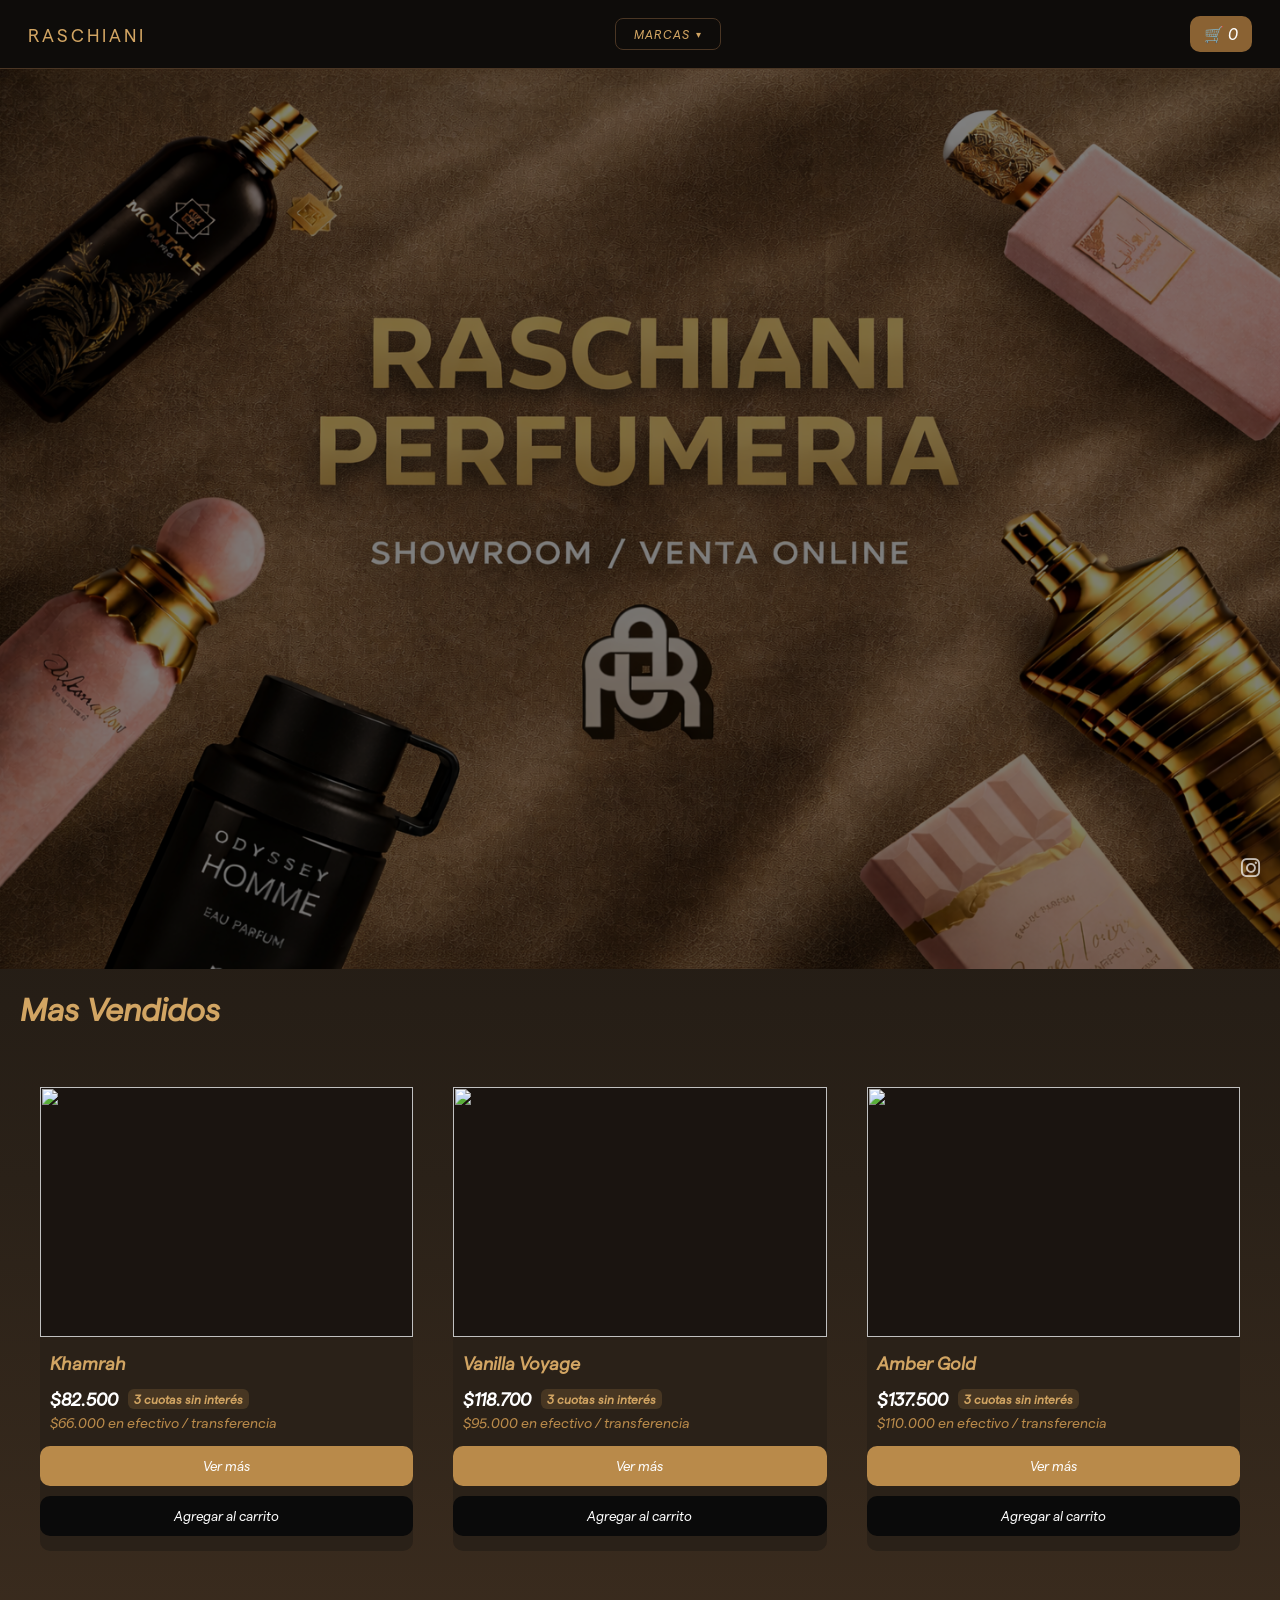
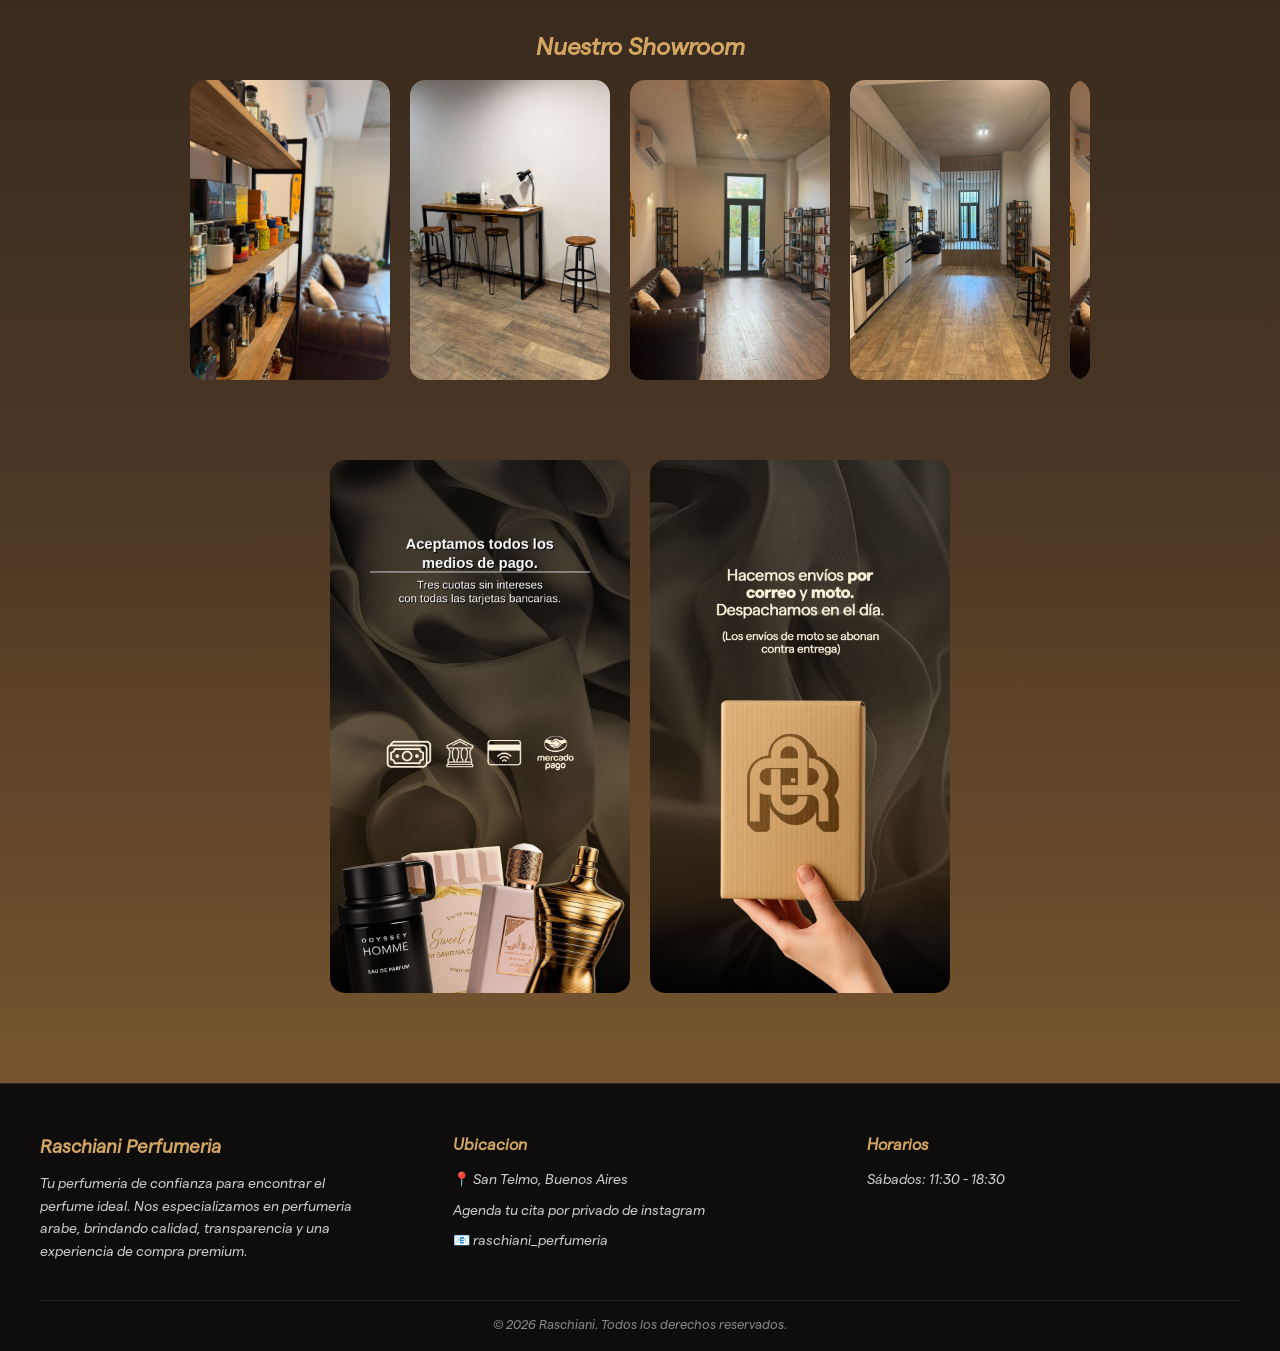
==== commit 901b14be: "Add files via upload" ====
--- a/index.html
+++ b/index.html
@@ -11,23 +11,29 @@
 <body>
 
 <nav class="navbar">
-<div class="menu-toggle" onclick="toggleMenu()">☰</div>
-<a href="index.html">inicio</a>
-<a href="french.html">French Avenue / Fragance World</a>
-<a href="paris.html">Paris Corner</a>
-<a href="lattafa.html">Lattafa</a>
-<a href="maison.html">Maison Alhambra</a>
-<a href="bharara.html">Bharara | Al Haramain | Anfar</a>
-<a href="armaf.html">Armaf</a>
-<a href="afnan.html">Afnan</a>
-<a href="asrar.html">Maison Asrar</a>
-<a href="rasasi.html">Rasasi</a>
-<a href="rayhaan.html">Rayhaan</a>
-<a href="milano.html">Jo Milano</a>
+  <a href="index.html" class="nav-logo">RASCHIANI</a>
 
-<div class="carrito-icono" onclick="abrirCarrito()">
-🛒 <span id="contador">0</span>
-</div>
+  <div class="nav-marcas">
+    <button class="marcas-btn">Marcas <span class="marcas-arrow">▾</span></button>
+    <div class="marcas-dropdown">
+      <a href="french.html">French Avenue / Fragance World</a>
+      <a href="paris.html">Paris Corner</a>
+      <a href="lattafa.html">Lattafa</a>
+      <a href="maison.html">Maison Alhambra</a>
+      <a href="bharara.html">Bharara | Al Haramain | Anfar</a>
+      <a href="armaf.html">Armaf</a>
+      <a href="afnan.html">Afnan</a>
+      <a href="asrar.html">Maison Asrar</a>
+      <a href="rasasi.html">Rasasi</a>
+      <a href="rayhaan.html">Rayhaan</a>
+      <a href="milano.html">Jo Milano</a>
+      <a href="dumont.html">Dumont</a>
+    </div>
+  </div>
+
+  <div class="carrito-icono" onclick="abrirCarrito()">
+    🛒 <span id="contador">0</span>
+  </div>
 </nav>
 
 <section class="hero">
--- a/style.css
+++ b/style.css
@@ -61,8 +61,8 @@
 display:flex;
 justify-content:space-between;
 align-items:center;
-padding:20px;
-background:rgba(15,13,11,0.8);
+padding:16px 28px;
+background:rgba(15,13,11,0.9);
 backdrop-filter:blur(10px);
 position:sticky;
 top:0;
@@ -70,23 +70,88 @@
 border-bottom:1px solid #4a3624;
 }
 
-.navbar a{
+.nav-logo{
 color:#d2a563;
 text-decoration:none;
-margin:0 4px;
+font-size:18px;
+letter-spacing:3px;
+text-transform:uppercase;
+font-family:'fuente2',serif;
+}
+
+/* ---- Dropdown marcas ---- */
+.nav-marcas{
+position:relative;
+}
+
+.marcas-btn{
+background:none;
+border:1px solid #4a3624;
+color:#d2a563;
+padding:8px 18px;
+border-radius:8px;
+cursor:pointer;
+font-size:12px;
+letter-spacing:1px;
+text-transform:uppercase;
+font-family:'fuente1',serif;
+transition:0.3s;
+display:flex;
+align-items:center;
+gap:6px;
+}
+
+.marcas-btn:hover{
+background:rgba(185,138,74,0.15);
+border-color:#b98a4a;
+color:#fff;
+}
+
+.marcas-arrow{
+font-size:10px;
+transition:transform 0.3s;
+}
+
+.nav-marcas.abierto .marcas-arrow{
+transform:rotate(180deg);
+}
+
+.marcas-dropdown{
+display:none;
+position:absolute;
+top:calc(100% + 10px);
+left:50%;
+transform:translateX(-50%);
+background:rgba(15,13,11,0.97);
+border:1px solid #4a3624;
+border-radius:12px;
+padding:12px;
+min-width:220px;
+grid-template-columns:1fr 1fr;
+gap:4px;
+backdrop-filter:blur(14px);
+box-shadow:0 12px 40px rgba(0,0,0,0.6);
+}
+
+.nav-marcas.abierto .marcas-dropdown{
+display:grid;
+}
+
+.marcas-dropdown a{
+color:#d2a563;
+text-decoration:none;
 font-size:11px;
 letter-spacing:0.5px;
 text-transform:uppercase;
-padding:6px 7px;
+padding:9px 12px;
 border-radius:8px;
-transition:0.3s;
+transition:0.2s;
 white-space:nowrap;
 }
 
-.navbar a:hover{
+.marcas-dropdown a:hover{
 background:rgba(185,138,74,0.2);
 color:#fff;
-transform:translateY(-2px);
 }
 
 /* ================= HERO ================= */
@@ -697,25 +762,19 @@
 @media(max-width:768px){
 
 .navbar{
-flex-wrap:wrap;
-}
-
-.navbar a{
-display:none;
-width:100%;
-text-align:center;
-padding:10px 0;
-}
-
-.navbar.activo a{
-display:block;
-background:#2a2118;
-margin:5px 0;
-border-radius:10px;
-}
-
-.menu-toggle{
-display:block;
+padding:14px 16px;
+}
+
+.marcas-dropdown{
+left:0;
+transform:none;
+grid-template-columns:1fr;
+min-width:180px;
+}
+
+.nav-marcas.abierto .marcas-dropdown{
+display:flex;
+flex-direction:column;
 }
 
 .contenedor{
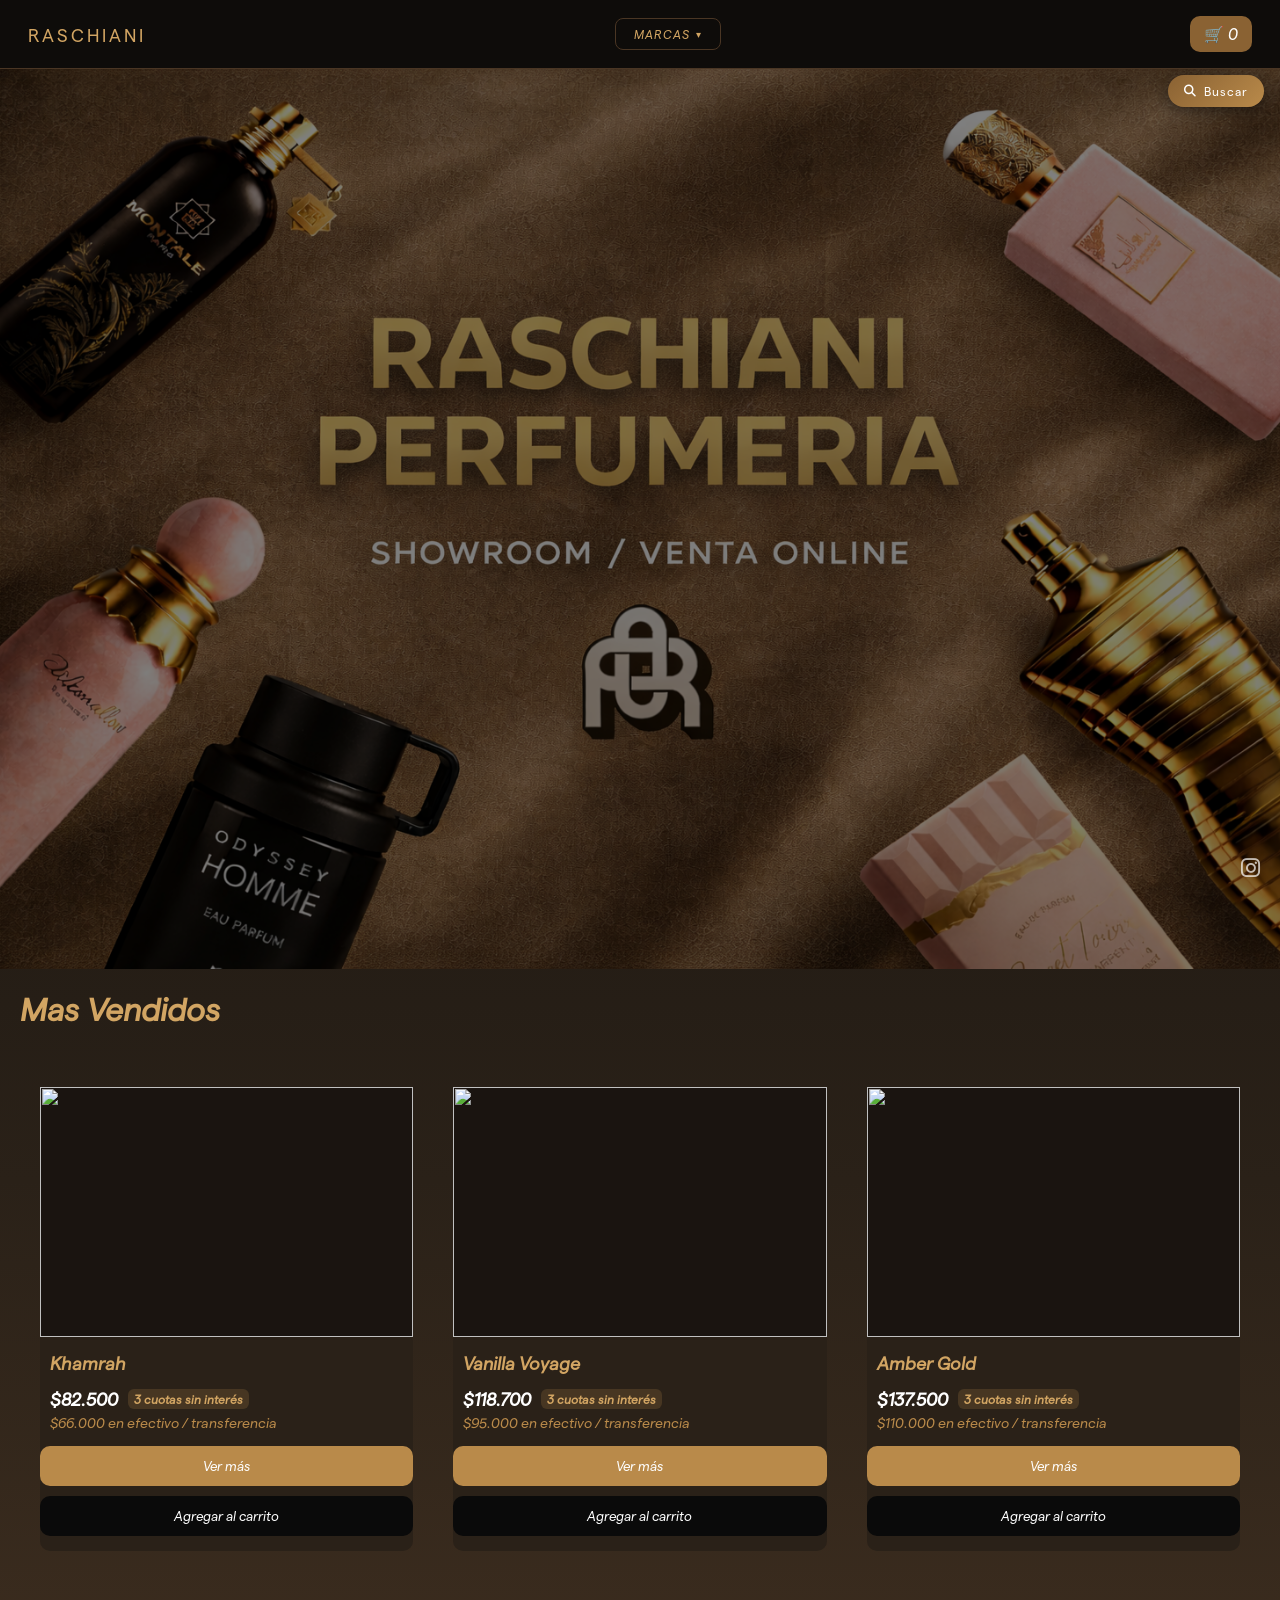
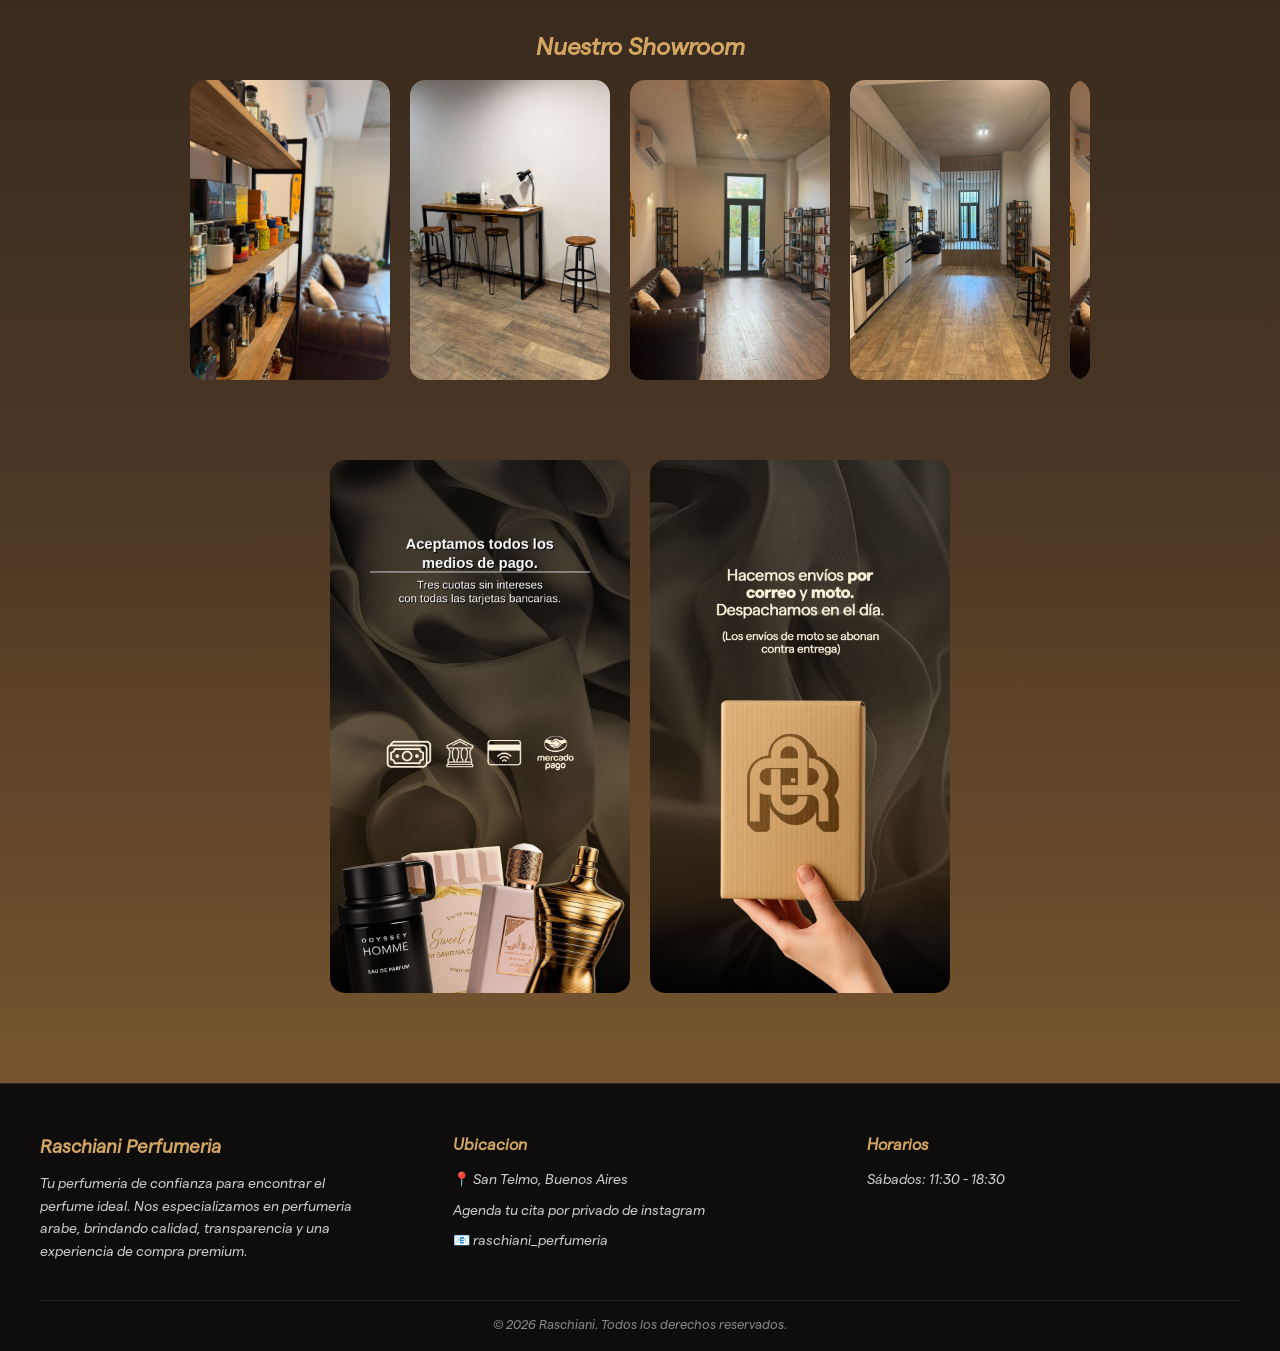
==== commit 1c4ed519: "Add files via upload" ====
--- a/index.html
+++ b/index.html
@@ -1,175 +1,187 @@
-<!DOCTYPE html>
-<html lang="es">
-<head>
-<link rel="stylesheet" href="https://cdnjs.cloudflare.com/ajax/libs/font-awesome/6.5.0/css/all.min.css">
-<meta charset="UTF-8">
-<meta name="viewport" content="width=device-width, initial-scale=1.0">
-<title>RASCHIANI | INICIO</title>
-<link rel="stylesheet" href="style.css">
-</head>
-
-<body>
-
-<nav class="navbar">
-  <a href="index.html" class="nav-logo">RASCHIANI</a>
-
-  <div class="nav-marcas">
-    <button class="marcas-btn">Marcas <span class="marcas-arrow">▾</span></button>
-    <div class="marcas-dropdown">
-      <a href="french.html">French Avenue / Fragance World</a>
-      <a href="paris.html">Paris Corner</a>
-      <a href="lattafa.html">Lattafa</a>
-      <a href="maison.html">Maison Alhambra</a>
-      <a href="bharara.html">Bharara | Al Haramain | Anfar</a>
-      <a href="armaf.html">Armaf</a>
-      <a href="afnan.html">Afnan</a>
-      <a href="asrar.html">Maison Asrar</a>
-      <a href="rasasi.html">Rasasi</a>
-      <a href="rayhaan.html">Rayhaan</a>
-      <a href="milano.html">Jo Milano</a>
-      <a href="dumont.html">Dumont</a>
-    </div>
-  </div>
-
-  <div class="carrito-icono" onclick="abrirCarrito()">
-    🛒 <span id="contador">0</span>
-  </div>
-</nav>
-
-<section class="hero">
-
-    <div class="heroContenido">
-
-        <h1 class="tituloHero">
-        </h1>
-
-    <picture>
-        <source media="(max-width:768px)" srcset="img/hero2.png">
-        <img src="img/hero1.png" class="hero-img" alt="Hero">
-    </picture>
-
-    <div class="overlay"></div>
-
-
-        <p class="subtituloHero">
-        </p>
-    </div>
-
-</section>
-<div class="titulo">
-    <h1>Mas Vendidos</h1>
-</div>
-<div id="catalogo" class="contenedor"></div>
-
-<div class="showroom">
-
-    <h2 class="titulo-showroom">Nuestro Showroom</h2>
-
-    <div class="carousel" id="carousel">
-        <div class="carousel-track" id="carouselTrack">
-            <img src="showroom/1.jpeg">
-            <img src="showroom/2.jpeg">
-            <img src="showroom/3.jpeg">
-            <img src="showroom/4.jpeg">
-            <img src="showroom/5.jpeg">
-            <img src="showroom/6.jpeg">
-        </div>
-    </div>
-
-</div>
-
-<div class="info-imagenes">
-    <img src="img/pago.jpg" alt="Medios de pago">
-    <img src="img/envios.jpeg" alt="Envíos">
-</div>
-
-<!-- MODAL CARRITO -->
-<div id="modalCarrito" class="modal">
-<div class="contenido">
-<h2>Carrito</h2>
-<ul id="listaCarrito"></ul>
-<p>Total tarjeta: $<span id="totalTarjeta">0</span></p>
-<p>Total efectivo/transferencia: $<span id="totalEfectivo">0</span></p>
-
-<p class="forma-pago-titulo">Forma de pago:</p>
-
-<select id="formaPago">
-    <option value="tarjeta">💳 Tarjeta (3 cuotas sin interés)</option>
-    <option value="efectivo">💵 Efectivo / Transferencia (25% OFF)</option>
-</select>
-<div class="botones-carrito">
-    <button onclick="enviarPedido()">Finalizar</button>
-    <button onclick="vaciarCarrito()">Vaciar</button>
-    <button onclick="cerrarCarrito()">Cerrar</button>
-</div>
-</div>
-</div>
-
-<!-- MODAL NOTAS -->
-<div id="modalnotas" class="modal">
-    <div class="contenido">
-        <img src="img/logo.png" class="logo-modal">
-        <h2 class="titulo-modal" id="modalTitulo"></h2>
-        <div class="modal-body">
-            <img class="img-modal" id="modalImagen">
-            <div class="text-modal" id="modalTexto"></div>
-        </div>
-        <button onclick="cerrarnotas()">Cerrar</button>
-    </div>
-</div>
-<div class="social-float">
-    <a href="https://instagram.com/raschiani_perfumeria" target="_blank" class="icon ig">
-        <i class="fab fa-instagram"></i>
-    </a>
-</div>
-
-<footer class="footer">
-
-<div class="footer-container">
-
-<!-- MARCA -->
-<div class="footer-col">
-<h3>Raschiani Perfumeria</h3>
-<p>
-Tu perfumeria de confianza para encontrar el perfume ideal. 
-Nos especializamos en perfumeria arabe, brindando calidad, 
-transparencia y una experiencia de compra premium.
-</p>
-</div>
-
-<!-- CONTACTO -->
-<div class="footer-col">
-<h4>Ubicacion</h4>
-<p>📍 San Telmo, Buenos Aires</p>
-<p>Agenda tu cita por privado de instagram</p>
-<p>📧 raschiani_perfumeria </p>
-</div>
-
-<!-- HORARIOS -->
-<div class="footer-col">
-<h4>Horarios</h4>
-<p>Sábados: 11:30 - 18:30</p>
-</div>
-
-</div>
-
-<div class="footer-bottom">
-<p>© 2026 Raschiani. Todos los derechos reservados.</p>
-</div>
-
-</footer>
-
-<!-- MODAL CONFIRMACION -->
-<div id="modalConfirmacion" class="modal">
-    <div class="contenido">
-        <p id="mensajeCarrito"><strong class="importante">Importante :</strong><br>Al dar clik en finalizar te lleva al chat de Instagram, en ese momento darle si o si <strong>PEGAR</strong> y tu pedido quedará escrito en el chat 🙂</p>
-        <div class="botones-carrito" style="margin-top:20px;">
-            <button id="btnConfirmarPedido">Confirmar</button>
-            <button onclick="cerrarConfirmacion()">Cancelar</button>
-        </div>
-    </div>
-</div>
-
-<script src="script.js"></script>
-</body>
+<!DOCTYPE html>
+<html lang="es">
+<head>
+<link rel="stylesheet" href="https://cdnjs.cloudflare.com/ajax/libs/font-awesome/6.5.0/css/all.min.css">
+<meta charset="UTF-8">
+<meta name="viewport" content="width=device-width, initial-scale=1.0">
+<title>RASCHIANI | INICIO</title>
+<link rel="stylesheet" href="style.css">
+</head>
+
+<body>
+
+<nav class="navbar">
+  <a href="index.html" class="nav-logo">RASCHIANI</a>
+
+  <div class="nav-marcas">
+    <button class="marcas-btn">Marcas <span class="marcas-arrow">▾</span></button>
+    <div class="marcas-dropdown">
+      <a href="french.html">French Avenue / Fragance World</a>
+      <a href="paris.html">Paris Corner</a>
+      <a href="lattafa.html">Lattafa</a>
+      <a href="maison.html">Maison Alhambra</a>
+      <a href="bharara.html">Bharara | Al Haramain | Anfar</a>
+      <a href="armaf.html">Armaf</a>
+      <a href="afnan.html">Afnan</a>
+      <a href="asrar.html">Maison Asrar</a>
+      <a href="rasasi.html">Rasasi</a>
+      <a href="rayhaan.html">Rayhaan</a>
+      <a href="milano.html">Jo Milano</a>
+      <a href="dumont.html">Dumont</a>
+    </div>
+  </div>
+
+  <div class="carrito-icono" onclick="abrirCarrito()">
+    🛒 <span id="contador">0</span>
+  </div>
+</nav>
+<button class="lupa-btn" onclick="abrirBuscador()"><i class="fas fa-search"></i> Buscar</button>
+
+<section class="hero">
+
+    <div class="heroContenido">
+
+        <h1 class="tituloHero">
+        </h1>
+
+    <picture>
+        <source media="(max-width:768px)" srcset="img/hero2.png">
+        <img src="img/hero1.png" class="hero-img" alt="Hero">
+    </picture>
+
+    <div class="overlay"></div>
+
+
+        <p class="subtituloHero">
+        </p>
+    </div>
+
+</section>
+<div class="titulo">
+    <h1>Mas Vendidos</h1>
+</div>
+<div id="catalogo" class="contenedor"></div>
+
+<div class="showroom">
+
+    <h2 class="titulo-showroom">Nuestro Showroom</h2>
+
+    <div class="carousel" id="carousel">
+        <div class="carousel-track" id="carouselTrack">
+            <img src="showroom/1.jpeg">
+            <img src="showroom/2.jpeg">
+            <img src="showroom/3.jpeg">
+            <img src="showroom/4.jpeg">
+            <img src="showroom/5.jpeg">
+            <img src="showroom/6.jpeg">
+        </div>
+    </div>
+
+</div>
+
+<div class="info-imagenes">
+    <img src="img/pago.jpg" alt="Medios de pago">
+    <img src="img/envios.jpeg" alt="Envíos">
+</div>
+
+<!-- MODAL CARRITO -->
+<div id="modalCarrito" class="modal">
+<div class="contenido">
+<h2>Carrito</h2>
+<ul id="listaCarrito"></ul>
+<p>Total tarjeta: $<span id="totalTarjeta">0</span></p>
+<p>Total efectivo/transferencia: $<span id="totalEfectivo">0</span></p>
+
+<p class="forma-pago-titulo">Forma de pago:</p>
+
+<select id="formaPago">
+    <option value="tarjeta">💳 Tarjeta (3 cuotas sin interés)</option>
+    <option value="efectivo">💵 Efectivo / Transferencia (25% OFF)</option>
+</select>
+<div class="botones-carrito">
+    <button onclick="enviarPedido()">Finalizar</button>
+    <button onclick="vaciarCarrito()">Vaciar</button>
+    <button onclick="cerrarCarrito()">Cerrar</button>
+</div>
+</div>
+</div>
+
+<!-- MODAL NOTAS -->
+<div id="modalnotas" class="modal">
+    <div class="contenido">
+        <img src="img/logo.png" class="logo-modal">
+        <h2 class="titulo-modal" id="modalTitulo"></h2>
+        <div class="modal-body">
+            <img class="img-modal" id="modalImagen">
+            <div class="text-modal" id="modalTexto"></div>
+        </div>
+        <button onclick="cerrarnotas()">Cerrar</button>
+    </div>
+</div>
+<div class="social-float">
+    <a href="https://instagram.com/raschiani_perfumeria" target="_blank" class="icon ig">
+        <i class="fab fa-instagram"></i>
+    </a>
+</div>
+
+<footer class="footer">
+
+<div class="footer-container">
+
+<!-- MARCA -->
+<div class="footer-col">
+<h3>Raschiani Perfumeria</h3>
+<p>
+Tu perfumeria de confianza para encontrar el perfume ideal. 
+Nos especializamos en perfumeria arabe, brindando calidad, 
+transparencia y una experiencia de compra premium.
+</p>
+</div>
+
+<!-- CONTACTO -->
+<div class="footer-col">
+<h4>Ubicacion</h4>
+<p>📍 San Telmo, Buenos Aires</p>
+<p>Agenda tu cita por privado de instagram</p>
+<p>📧 raschiani_perfumeria </p>
+</div>
+
+<!-- HORARIOS -->
+<div class="footer-col">
+<h4>Horarios</h4>
+<p>Sábados: 11:30 - 18:30</p>
+</div>
+
+</div>
+
+<div class="footer-bottom">
+<p>© 2026 Raschiani. Todos los derechos reservados.</p>
+</div>
+
+</footer>
+
+<!-- MODAL CONFIRMACION -->
+<div id="modalConfirmacion" class="modal">
+    <div class="contenido">
+        <p id="mensajeCarrito"><strong class="importante">Importante :</strong><br>Al dar clik en finalizar te lleva al chat de Instagram, en ese momento darle si o si <strong>PEGAR</strong> y tu pedido quedará escrito en el chat 🙂</p>
+        <div class="botones-carrito" style="margin-top:20px;">
+            <button id="btnConfirmarPedido">Confirmar</button>
+            <button onclick="cerrarConfirmacion()">Cancelar</button>
+        </div>
+    </div>
+</div>
+
+
+
+<!-- OVERLAY BUSCADOR -->
+<div class="busq-overlay" id="busqOverlay" onclick="cerrarBuscador()">
+  <div class="busq-modal" onclick="event.stopPropagation()">
+    <input type="text" id="buscadorInput" placeholder="Buscar perfume..." oninput="buscarPerfume(this.value)" autocomplete="off">
+    <button class="busq-close" onclick="cerrarBuscador()"><i class="fas fa-times"></i></button>
+    <div class="buscador-resultados" id="buscadorResultados"></div>
+  </div>
+</div>
+
+<script src="script.js"></script>
+</body>
 </html>
--- a/style.css
+++ b/style.css
@@ -40,6 +40,7 @@
 
 /* ================= BASE ================= */
 body{
+position:relative;
 background:linear-gradient(
 180deg,
 #0f0d0b 0%,
@@ -777,6 +778,10 @@
 flex-direction:column;
 }
 
+.menu-toggle{
+display:block;
+}
+
 .contenedor{
 padding:20px;
 gap:20px;
@@ -809,4 +814,184 @@
 * {
 scrollbar-width: thin;
 scrollbar-color: #8a6233 #0f0d0b;
+}
+
+/* ================= BUSCADOR ================= */
+.lupa-btn{
+position:fixed;
+top:75px;
+right:16px;
+display:flex;
+align-items:center;
+gap:7px;
+padding:9px 16px;
+border-radius:20px;
+border:none;
+background:linear-gradient(135deg,#8a6233,#b98a4a);
+color:#fff;
+font-size:12px;
+font-family:'fuente2',serif;
+letter-spacing:1px;
+cursor:pointer;
+z-index:900;
+box-shadow:0 4px 16px rgba(0,0,0,0.5);
+transition:transform 0.2s, box-shadow 0.2s;
+white-space:nowrap;
+}
+
+.lupa-btn:hover{
+transform:scale(1.05);
+box-shadow:0 6px 22px rgba(185,138,74,0.4);
+}
+
+/* OVERLAY */
+.busq-overlay{
+position:fixed;
+inset:0;
+background:rgba(0,0,0,0.75);
+backdrop-filter:blur(6px);
+z-index:3000;
+display:flex;
+align-items:flex-start;
+justify-content:center;
+padding-top:80px;
+opacity:0;
+visibility:hidden;
+transition:opacity 0.25s, visibility 0.25s;
+}
+
+.busq-overlay.activo{
+opacity:1;
+visibility:visible;
+}
+
+.busq-modal{
+position:relative;
+width:90%;
+max-width:480px;
+transform:translateY(-20px);
+transition:transform 0.25s;
+}
+
+.busq-overlay.activo .busq-modal{
+transform:translateY(0);
+}
+
+#buscadorInput{
+width:100%;
+background:#1a1410;
+border:1px solid #6b4a2e;
+border-radius:30px;
+color:#d2a563;
+font-size:15px;
+padding:14px 50px 14px 22px;
+outline:none;
+font-family:'fuente1',serif;
+transition:border-color 0.25s;
+box-shadow:0 8px 32px rgba(0,0,0,0.5);
+}
+
+#buscadorInput::placeholder{ color:#4a3624; }
+#buscadorInput:focus{ border-color:#b98a4a; }
+
+.busq-close{
+position:absolute;
+right:14px;
+top:50%;
+transform:translateY(-50%);
+background:none;
+border:none;
+color:#6b4a2e;
+font-size:16px;
+cursor:pointer;
+transition:color 0.2s;
+line-height:1;
+}
+
+.busq-close:hover{ color:#d2a563; }
+
+/* RESULTADOS */
+.buscador-resultados{
+display:none;
+margin-top:8px;
+background:#1a1410;
+border:1px solid #4a3624;
+border-radius:14px;
+overflow:hidden;
+box-shadow:0 12px 40px rgba(0,0,0,0.6);
+max-height:60vh;
+overflow-y:auto;
+}
+
+.busq-item{
+display:flex;
+align-items:center;
+gap:12px;
+padding:12px 14px;
+cursor:pointer;
+transition:background 0.2s;
+border-bottom:1px solid rgba(74,54,36,0.35);
+}
+
+.busq-item:last-child{ border-bottom:none; }
+.busq-item:hover{ background:rgba(185,138,74,0.1); }
+
+.busq-item img{
+width:50px;
+height:50px;
+object-fit:cover;
+border-radius:8px;
+flex-shrink:0;
+}
+
+.busq-info{
+display:flex;
+flex-direction:column;
+gap:3px;
+flex:1;
+min-width:0;
+}
+
+.busq-nombre{
+color:#d2a563;
+font-size:13px;
+font-family:'fuente1',serif;
+white-space:nowrap;
+overflow:hidden;
+text-overflow:ellipsis;
+}
+
+.busq-marca{
+color:#6b4a2e;
+font-size:10px;
+letter-spacing:0.5px;
+font-family:'fuente2',serif;
+text-transform:uppercase;
+}
+
+.busq-precio{
+color:#b98a4a;
+font-size:12px;
+font-family:'fuente2',serif;
+white-space:nowrap;
+flex-shrink:0;
+font-weight:bold;
+}
+
+.busq-vacio{
+padding:20px;
+text-align:center;
+color:#6b4a2e;
+font-size:13px;
+font-family:'fuente2',serif;
+}
+
+.card-highlight{
+animation: highlightCard 2s ease forwards;
+}
+
+@keyframes highlightCard{
+0%   { box-shadow: 0 0 0 3px #b98a4a; transform: scale(1.04); }
+60%  { box-shadow: 0 0 20px 6px rgba(185,138,74,0.5); }
+100% { box-shadow: none; transform: scale(1); }
 }
